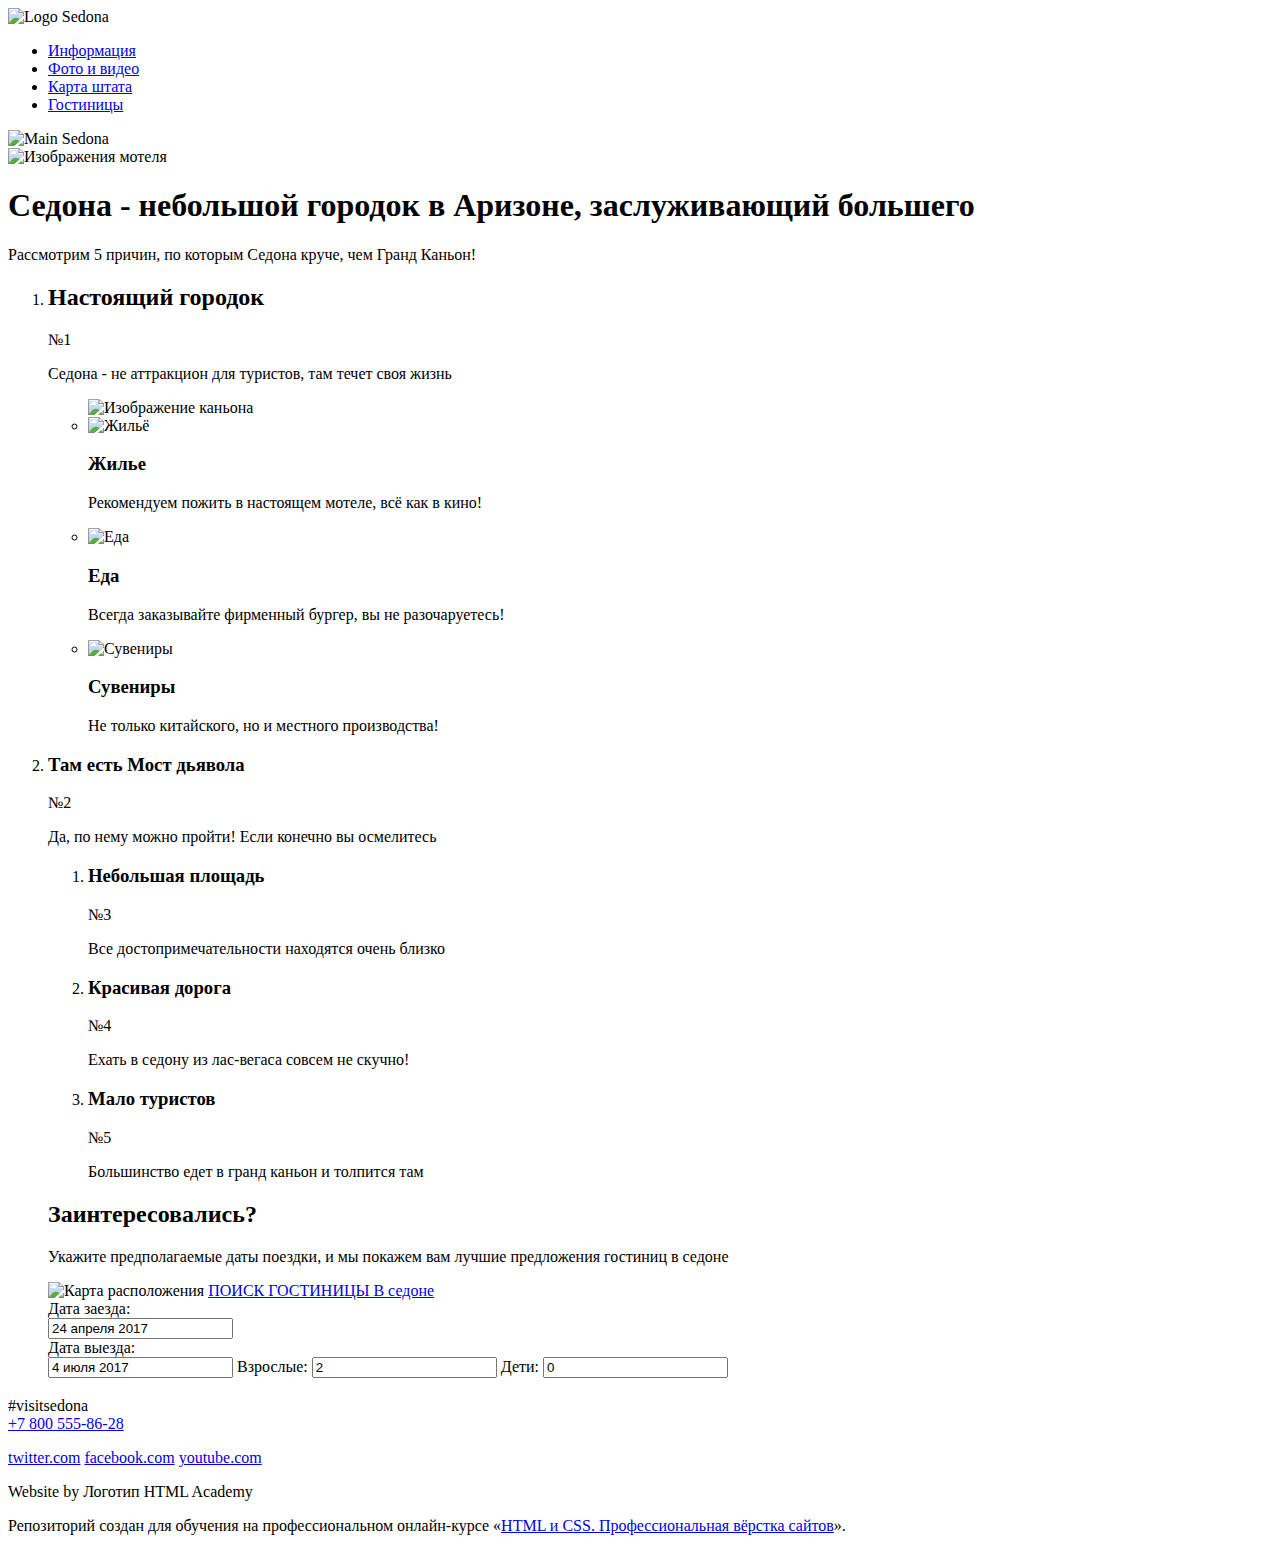
==== index.html @ 888db680 "Задание 3" ====
<!DOCTYPE html>
<html lang="ru">
  <head>
    <meta charset="utf-8">
    <title>HTML Academy: Седона</title>
    <link rel="icon" href="favicon.ico">
    </head>
  <body>
  <header>
    <nav>
      <a class="main-logo">
        <img src="img/index/logo.png" alt="Logo Sedona" width="138" height="70">
      </a>
      <ul>
        <li><a href=" ">Информация</a></li>
        <li><a href=" ">Фото и видео</a></li>
        <li><a href=" ">Карта штата</a></li>
        <li><a href=" ">Гостиницы</a></li>
      </ul>
    </nav>
    <div class="main-header-background">
      <img src="img/index/backgroundphoto.jpg" alt="Main Sedona" width="1200" height="509">
    </div>
  </header>
  <main>
    
    <img src="img/index/motel.jpg" width="800" height="256" alt="Изображения мотеля">
      <h1>Седона - небольшой городок в Аризоне, заслуживающий большего</h1>
       <p>Рассмотрим 5 причин, по которым Седона круче, чем Гранд Каньон!</p>
      <ol>
        <li>
          <h2>Настоящий городок</h2>
           <p>№1</p>
           <p>Седона - не аттракцион для туристов, там течет своя жизнь</p>
        </li>
      <ul>
      <img src="img/index/canyon.jpg" width="800" height="256" alt="Изображение каньона">
        <li>
          <img src="img/index/home.png" width="75" height="72" alt="Жильё">    
          <h3>Жилье</h3>
          <p>Рекомендуем пожить в настоящем мотеле, всё как в кино!</p>
        </li>
        <li>
          <img src="img/index/food.png" width="75" height="70" alt="Еда">
          <h3>Еда</h3>
          <p>Всегда заказывайте фирменный бургер, вы не разочаруетесь!</p>
        </li>
        <li>
          <img src="img/index/souvenirs.png" width="64" height="77" alt="Сувениры"> 
          <h3>Сувениры</h3>
          <p>Не только китайского, но и местного производства!</p>
        </li>
      </ul>
        <li>
          <h3>Там есть Мост дьявола</h3>
           <p>№2</p>
           <p>Да, по нему можно пройти! Если конечно вы осмелитесь</p>
        </li>
      </ul>
      <ol>
        <li>
          <h3>Небольшая площадь</h3>
          <p>№3</p>
          <p>Все достопримечательности находятся очень близко</p>
        </li>
        <li>
          <h3>Красивая дорога</h3>
          <p>№4</p>
          <p>Ехать в седону из лас-вегаса совсем не скучно!</p>
        </li>
        <li>
          <h3>Мало туристов</h3>
          <p>№5</p>
          <p>Большинство едет в гранд каньон и толпится там</p>
        </li>
      </ol>
    </section>
    <section>
      <h2>Заинтересовались?</h2>
      <p>Укажите предполагаемые даты поездки, и мы покажем вам лучшие предложения гостиниц в седоне</p>
      <img src="img/index/map.png" width="1199" height="593" alt="Карта расположения">
      <a href="#">ПОИСК ГОСТИНИЦЫ В седоне</a>
      <form action="#" method="post">
        <label>Дата заезда:<br>
        <input type="text" value="24 апреля 2017">
        </label><br>
        <label for="tour-param-1day">Дата выезда:</label><br>
        <input type="text" value="4 июля 2017" id="tour-param-1day">
        <label>Взрослые:
        <input type="number" value="2" 
        </label>
        <label>Дети:
        <input type="number" value="0"   
        </label> 
      </form>
    </section> 
    
  </main>
  <footer>
    <section>
      <h2> </h2>
      <p>
        #visitsedona<br>
        <a href=" ">+7 800 555-86-28</a><br>
      </p>
    </section>
    <section>
      <p>
        <a href=" ">twitter.com</a>
        <a href=" ">facebook.com</a>
        <a href=" ">youtube.com</a>
      </p>
    </section>
    <section>
      <p>
        Website by  <a href=" "></a>Логотип HTML Academy
      </p>
    </section>
  </footer>




  



    <p>Репозиторий создан для обучения на профессиональном онлайн‑курсе «<a href="https://htmlacademy.ru/intensive/htmlcss">HTML и CSS. Профессиональная вёрстка сайтов</a>».</p>

  </body>
</html>
<s></s>
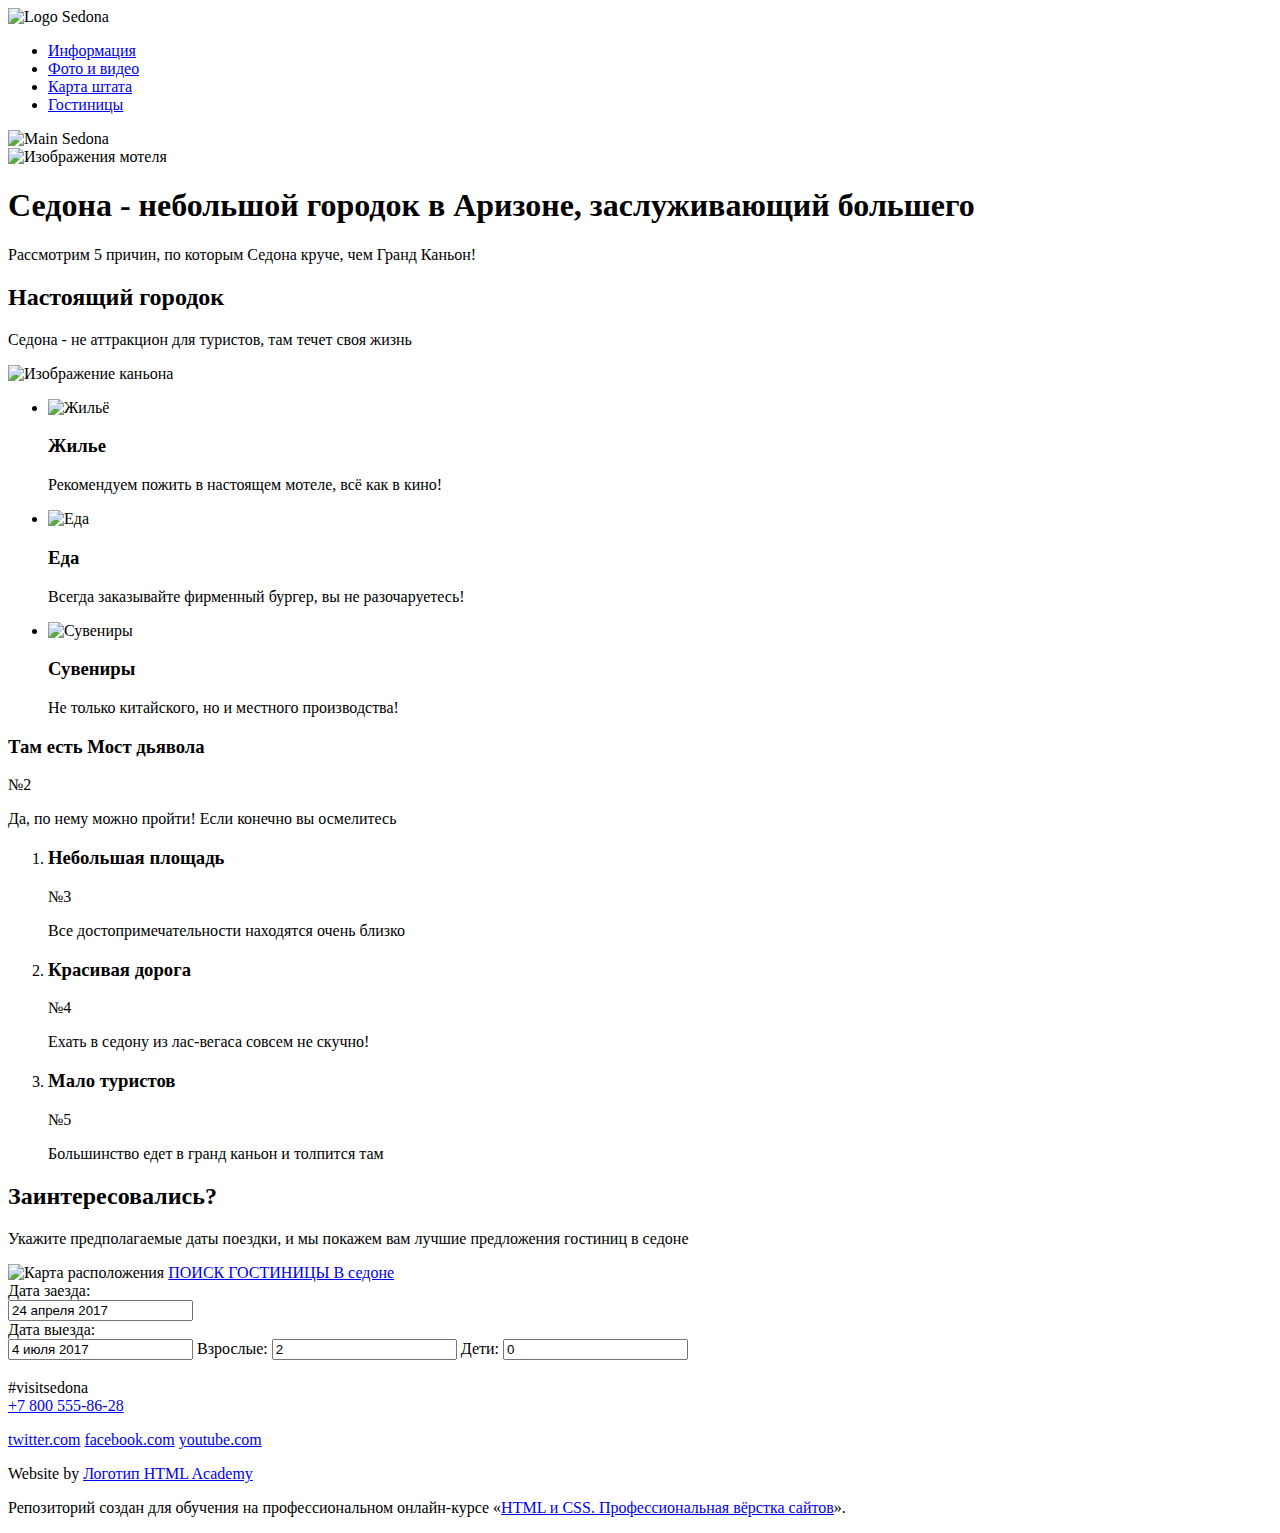
==== commit 5e690d63: "Задание 3 переделанное" ====
--- a/index.html
+++ b/index.html
@@ -1,17 +1,17 @@
 <!DOCTYPE html>
-<html lang="ru">
+<html class="page" lang="ru">
   <head>
     <meta charset="utf-8">
     <title>HTML Academy: Седона</title>
     <link rel="icon" href="favicon.ico">
     </head>
-  <body>
-  <header>
-    <nav>
-      <a class="main-logo">
-        <img src="img/index/logo.png" alt="Logo Sedona" width="138" height="70">
+  <body class="page-body">
+    <header class="main-header">
+      <nav class="main-navigation">
+      <a class="main-header-logo">
+        <img src="img/logo.png" alt="Logo Sedona" width="138" height="70">
       </a>
-      <ul>
+      <ul class="site-navigation">
         <li><a href=" ">Информация</a></li>
         <li><a href=" ">Фото и видео</a></li>
         <li><a href=" ">Карта штата</a></li>
@@ -19,34 +19,31 @@
       </ul>
     </nav>
     <div class="main-header-background">
-      <img src="img/index/backgroundphoto.jpg" alt="Main Sedona" width="1200" height="509">
+      <img src="img/backgroundphoto.jpg" alt="Main Sedona" width="1200" height="509">
     </div>
   </header>
-  <main>
+  <main class="container">
     
-    <img src="img/index/motel.jpg" width="800" height="256" alt="Изображения мотеля">
+    <img src="img/motel.jpg" width="800" height="256" alt="Изображения мотеля">
       <h1>Седона - небольшой городок в Аризоне, заслуживающий большего</h1>
-       <p>Рассмотрим 5 причин, по которым Седона круче, чем Гранд Каньон!</p>
-      <ol>
-        <li>
-          <h2>Настоящий городок</h2>
-           <p>№1</p>
-           <p>Седона - не аттракцион для туристов, там течет своя жизнь</p>
-        </li>
-      <ul>
-      <img src="img/index/canyon.jpg" width="800" height="256" alt="Изображение каньона">
-        <li>
-          <img src="img/index/home.png" width="75" height="72" alt="Жильё">    
+         <p>Рассмотрим 5 причин, по которым Седона круче, чем Гранд Каньон!</p>
+       <section class="features">
+       <h2>Настоящий городок</h2>
+         <p>Седона - не аттракцион для туристов, там течет своя жизнь</p>
+    <img src="img/canyon.jpg" width="800" height="256" alt="Изображение каньона">   
+         <ul class="features-list">
+        <li class="feature-item">
+    <img src="img/home.png" width="75" height="72" alt="Жильё">    
           <h3>Жилье</h3>
           <p>Рекомендуем пожить в настоящем мотеле, всё как в кино!</p>
         </li>
         <li>
-          <img src="img/index/food.png" width="75" height="70" alt="Еда">
+          <img src="img/food.png" width="75" height="70" alt="Еда">
           <h3>Еда</h3>
           <p>Всегда заказывайте фирменный бургер, вы не разочаруетесь!</p>
         </li>
         <li>
-          <img src="img/index/souvenirs.png" width="64" height="77" alt="Сувениры"> 
+          <img src="img/souvenirs.png" width="64" height="77" alt="Сувениры"> 
           <h3>Сувениры</h3>
           <p>Не только китайского, но и местного производства!</p>
         </li>
@@ -75,11 +72,11 @@
         </li>
       </ol>
     </section>
-    <section>
+    <section class="interested">
       <h2>Заинтересовались?</h2>
       <p>Укажите предполагаемые даты поездки, и мы покажем вам лучшие предложения гостиниц в седоне</p>
-      <img src="img/index/map.png" width="1199" height="593" alt="Карта расположения">
-      <a href="#">ПОИСК ГОСТИНИЦЫ В седоне</a>
+      <img src="img/map.png" width="1199" height="593" alt="Карта расположения">
+      <a class="button" href="blank.html">ПОИСК ГОСТИНИЦЫ В седоне</a>
       <form action="#" method="post">
         <label>Дата заезда:<br>
         <input type="text" value="24 апреля 2017">
@@ -96,24 +93,24 @@
     </section> 
     
   </main>
-  <footer>
-    <section>
+  <footer class="main-footer">
+    <section class="footer-contacts">
       <h2> </h2>
       <p>
         #visitsedona<br>
-        <a href=" ">+7 800 555-86-28</a><br>
+        <a class="footer-phone" href="tel:+78005558628">+7 800 555-86-28</a><br>
+      </p>
+    </section>
+    <section class="footer-social">
+      <p>
+        <a class="social-button" href="#">twitter.com</a>
+        <a class="social-button" href="#">facebook.com</a>
+        <a class="social-button" href="#">youtube.com</a>
       </p>
     </section>
     <section>
       <p>
-        <a href=" ">twitter.com</a>
-        <a href=" ">facebook.com</a>
-        <a href=" ">youtube.com</a>
-      </p>
-    </section>
-    <section>
-      <p>
-        Website by  <a href=" "></a>Логотип HTML Academy
+        Website by  <a href="https://htmlacademy.ru">Логотип HTML Academy</a>
       </p>
     </section>
   </footer>
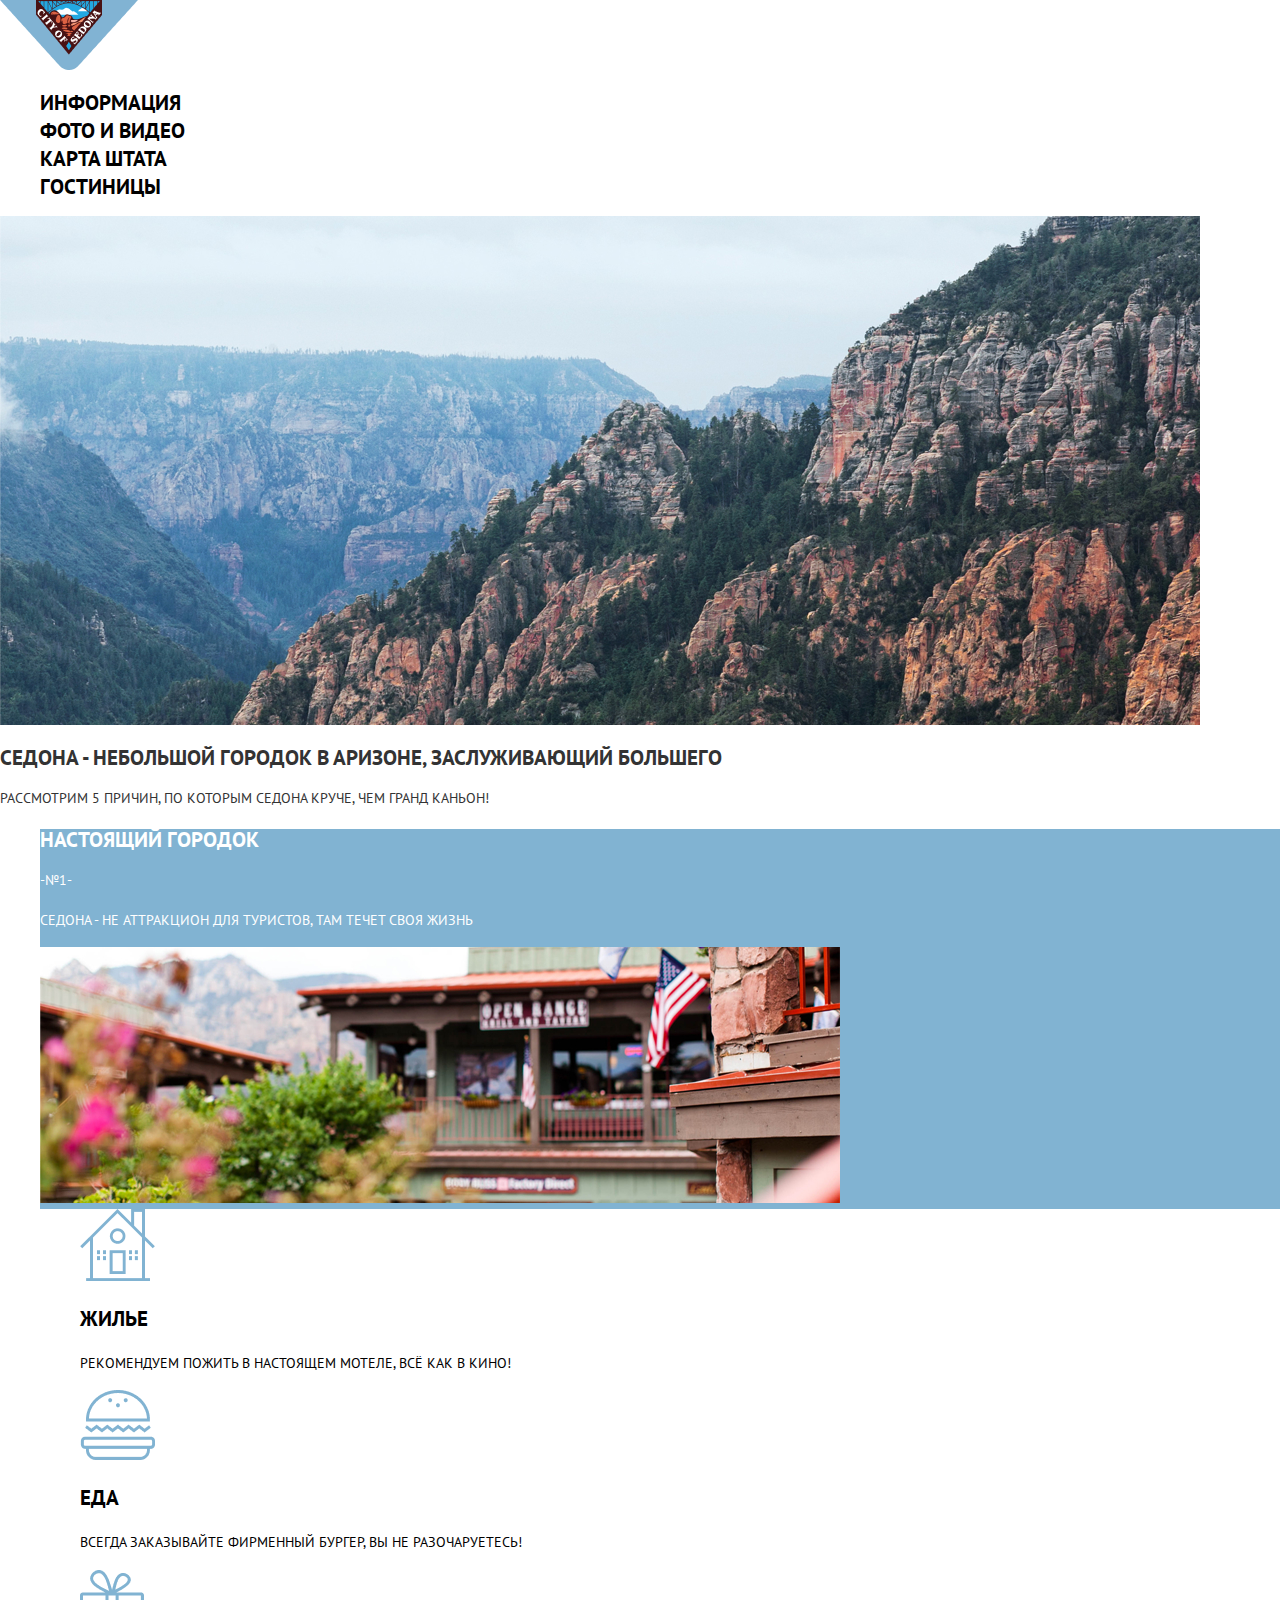
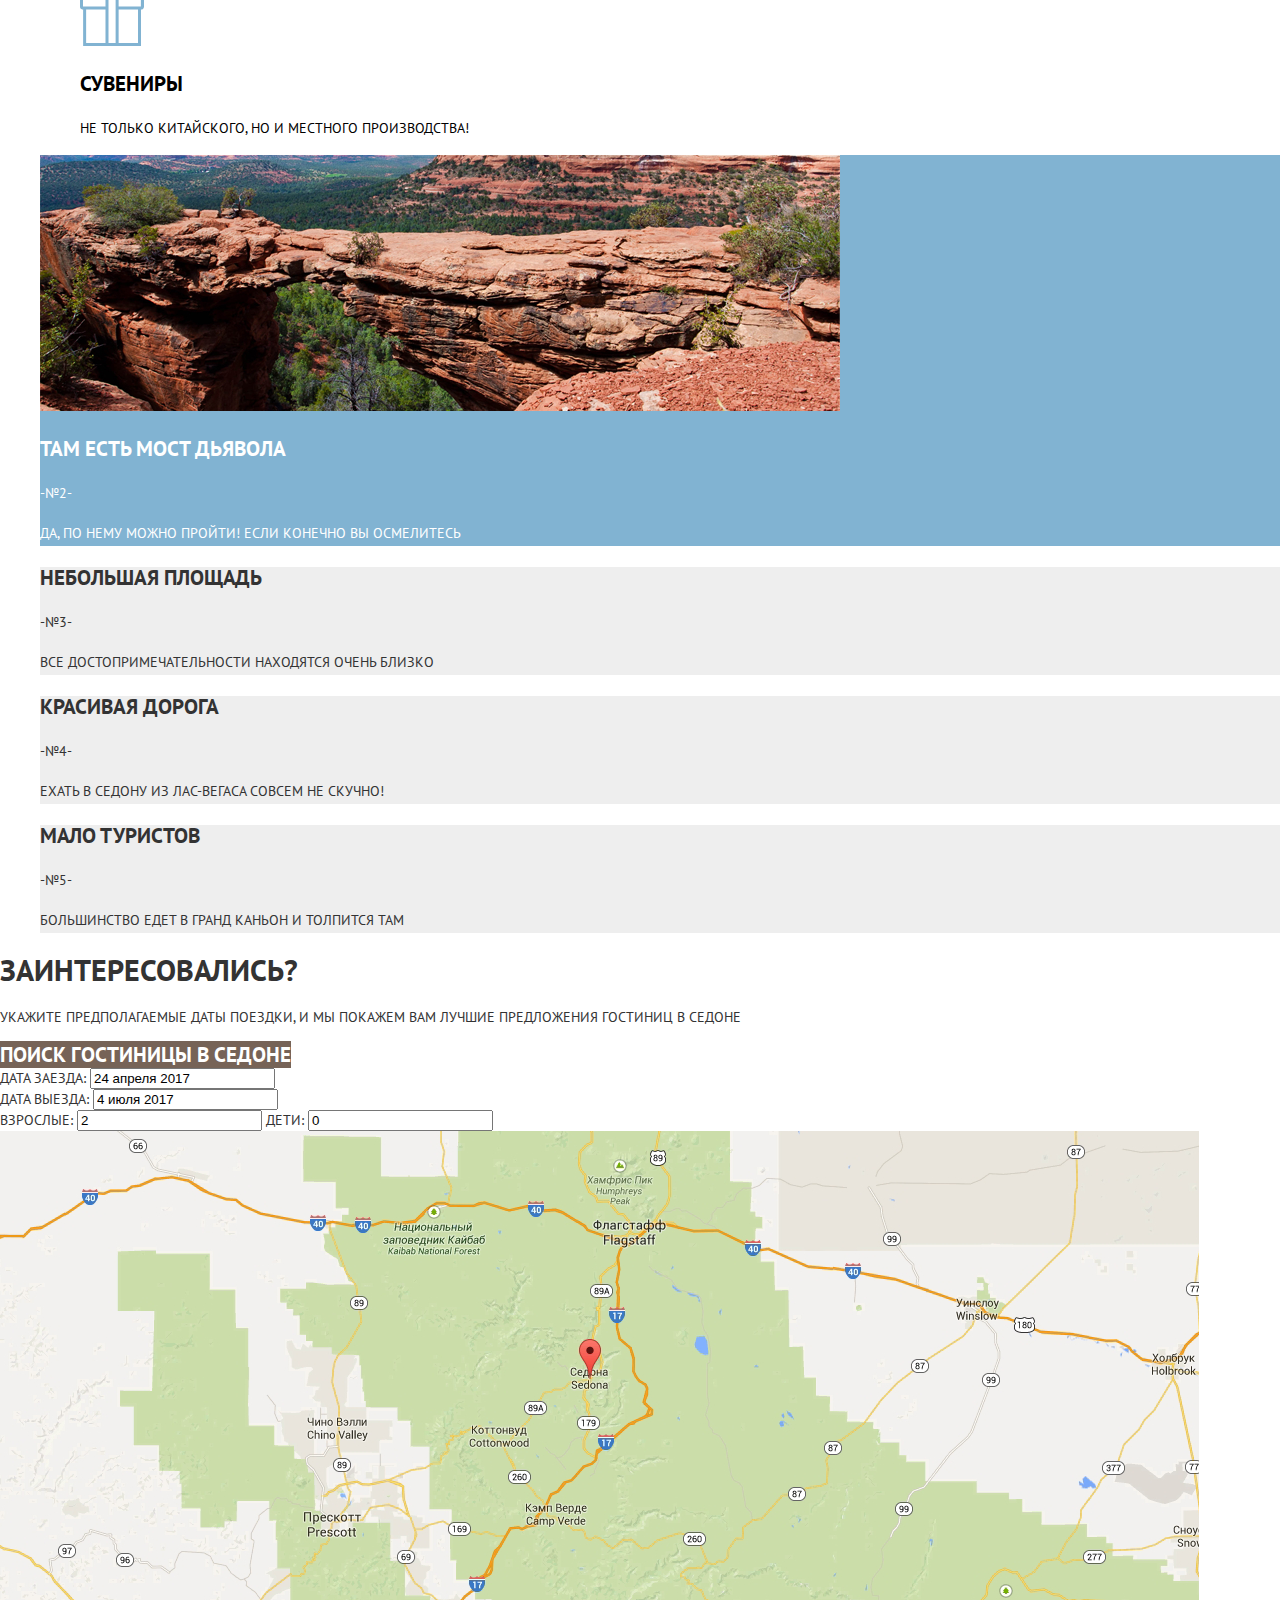
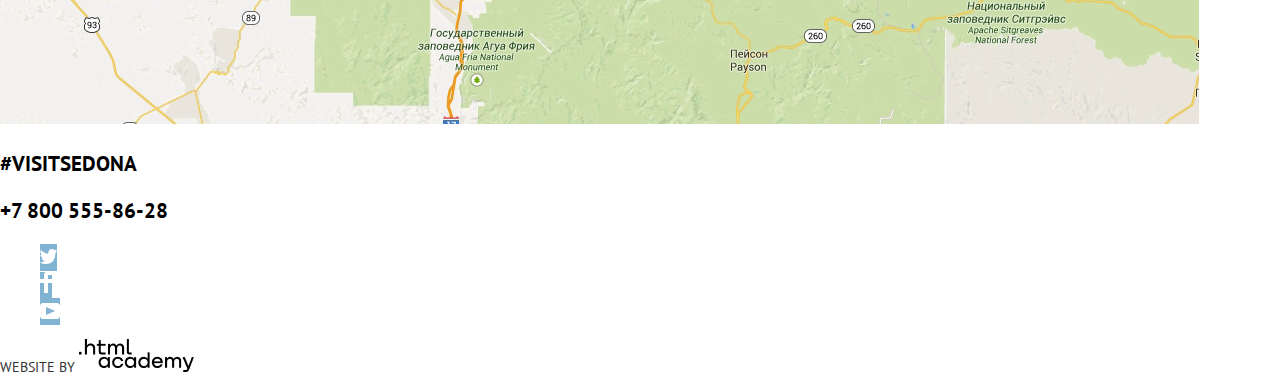
==== commit e0a34c01: "Еще раз переделанное 3 задание" ====
--- a/index.html
+++ b/index.html
@@ -4,7 +4,10 @@
     <meta charset="utf-8">
     <title>HTML Academy: Седона</title>
     <link rel="icon" href="favicon.ico">
-    </head>
+    <link rel="preconnect" href="https://fonts.gstatic.com">
+    <link href="https://fonts.googleapis.com/css2?family=PT+Sans:wght@400;700&display=swap" rel="stylesheet">
+    <link href="css/style.css" rel="stylesheet">
+  </head>
   <body class="page-body">
     <header class="main-header">
       <nav class="main-navigation">
@@ -18,22 +21,21 @@
         <li><a href=" ">Гостиницы</a></li>
       </ul>
     </nav>
-    <div class="main-header-background">
-      <img src="img/backgroundphoto.jpg" alt="Main Sedona" width="1200" height="509">
-    </div>
+    <img src="img/backgroundphoto.jpg" alt="Main Sedona" width="1200" height="509">
   </header>
   <main class="container">
+    <section  class="features">
     
-    <img src="img/motel.jpg" width="800" height="256" alt="Изображения мотеля">
       <h1>Седона - небольшой городок в Аризоне, заслуживающий большего</h1>
          <p>Рассмотрим 5 причин, по которым Седона круче, чем Гранд Каньон!</p>
-       <section class="features">
-       <h2>Настоящий городок</h2>
+      <ol class="features-list">
+        <li  class="feature-item blue"><h2>Настоящий городок</h2>
+         <p>-№1-</p>
          <p>Седона - не аттракцион для туристов, там течет своя жизнь</p>
-    <img src="img/canyon.jpg" width="800" height="256" alt="Изображение каньона">   
-         <ul class="features-list">
-        <li class="feature-item">
-    <img src="img/home.png" width="75" height="72" alt="Жильё">    
+         <img src="img/motel.jpg" width="800" height="256" alt="Изображения мотеля">
+       <ul class="feature-plus">
+        <li>
+          <img src="img/home.png" width="75" height="72" alt="Жильё">    
           <h3>Жилье</h3>
           <p>Рекомендуем пожить в настоящем мотеле, всё как в кино!</p>
         </li>
@@ -47,27 +49,28 @@
           <h3>Сувениры</h3>
           <p>Не только китайского, но и местного производства!</p>
         </li>
+        </ul>
       </ul>
-        <li>
+        <li class="feature-item blue">
+          <img src="img/canyon.jpg" width="800" height="256" alt="Изображение каньона">
           <h3>Там есть Мост дьявола</h3>
-           <p>№2</p>
+           <p>-№2-</p>
            <p>Да, по нему можно пройти! Если конечно вы осмелитесь</p>
         </li>
       </ul>
-      <ol>
-        <li>
+        <li class="feature-item grey">
           <h3>Небольшая площадь</h3>
-          <p>№3</p>
+          <p>-№3-</p>
           <p>Все достопримечательности находятся очень близко</p>
         </li>
-        <li>
+        <li class="feature-item grey">
           <h3>Красивая дорога</h3>
-          <p>№4</p>
+          <p>-№4-</p>
           <p>Ехать в седону из лас-вегаса совсем не скучно!</p>
         </li>
-        <li>
+        <li class="feature-item grey">
           <h3>Мало туристов</h3>
-          <p>№5</p>
+          <p>-№5-</p>
           <p>Большинство едет в гранд каньон и толпится там</p>
         </li>
       </ol>
@@ -75,42 +78,49 @@
     <section class="interested">
       <h2>Заинтересовались?</h2>
       <p>Укажите предполагаемые даты поездки, и мы покажем вам лучшие предложения гостиниц в седоне</p>
-      <img src="img/map.png" width="1199" height="593" alt="Карта расположения">
       <a class="button" href="blank.html">ПОИСК ГОСТИНИЦЫ В седоне</a>
-      <form action="#" method="post">
-        <label>Дата заезда:<br>
-        <input type="text" value="24 апреля 2017">
-        </label><br>
-        <label for="tour-param-1day">Дата выезда:</label><br>
-        <input type="text" value="4 июля 2017" id="tour-param-1day">
-        <label>Взрослые:
-        <input type="number" value="2" 
-        </label>
-        <label>Дети:
-        <input type="number" value="0"   
-        </label> 
-      </form>
     </section> 
+    <form action="#" method="post">
+      <label>Дата заезда:</label>
+      <input type="text" value="24 апреля 2017">
+      <br>
+     <label for="tour-param-1day">Дата выезда:</label>
+      <input type="text" value="4 июля 2017" id="tour-param-1day">
+      <br>
+      <label>Взрослые:</label>
+      <input type="number" value="2">
+      <label>Дети:</label> 
+      <input type="number" value="0">   
+    </form>
+     
+      
+    
     
   </main>
   <footer class="main-footer">
+    <img src="img/map.png" width="1199" height="594" alt="Карта расположения">
     <section class="footer-contacts">
-      <h2> </h2>
-      <p>
-        #visitsedona<br>
-        <a class="footer-phone" href="tel:+78005558628">+7 800 555-86-28</a><br>
-      </p>
+      
+        <p>#visitsedona</p>
+        <p><a class="footer-phone" href="tel:+78005558628">+7 800 555-86-28</a></p>
+      
     </section>
     <section class="footer-social">
+      <ul>
+        <li>
+          <a class="social-button" href="#"><img src="img/twitter.png" width="17" height="15" alt="Твиттер"></a>
+        </li>
+        <li>
+          <a class="social-button" href="#"><img src="img/fb-icon.png" width="12" height="22" alt="Фэйсбук"></a>
+        </li>
+        <li>
+          <a class="social-button" href="#"><img src="img/youtube.png" width="20" height="16" alt="Ютуб"></a>
+        </li>
+      </ul>
+    </section>
+    <section class="the-end">
       <p>
-        <a class="social-button" href="#">twitter.com</a>
-        <a class="social-button" href="#">facebook.com</a>
-        <a class="social-button" href="#">youtube.com</a>
-      </p>
-    </section>
-    <section>
-      <p>
-        Website by  <a href="https://htmlacademy.ru">Логотип HTML Academy</a>
+        Website by <a href="#"><img src="img/logo_htmlacademy.png" width="115" height="33" alt="Логотип HTML Academy"></a>
       </p>
     </section>
   </footer>
@@ -122,8 +132,7 @@
 
 
 
-    <p>Репозиторий создан для обучения на профессиональном онлайн‑курсе «<a href="https://htmlacademy.ru/intensive/htmlcss">HTML и CSS. Профессиональная вёрстка сайтов</a>».</p>
-
+    
   </body>
 </html>
 <s></s>--- a/css/style.css
+++ b/css/style.css
@@ -0,0 +1,146 @@
+
+
+:root{
+    --basic-black: #000000;
+    --basic-grey: #a9a9a9;
+    --basic-dark: #333333;
+    --basic-neutral: #f2f2f2;
+    --basic-blue: #81b3d2;
+    --basic-white: #ffffff;
+    --basic-brown: #766357;
+    --basic-light: #eeeeee;
+}
+
+body {
+    min-width: 1200px;
+    margin: 0;
+    padding: 0;
+    font-family: "PT Sans", sans-serif;
+    font-size: 14px;    
+    line-height: 21px;
+    font-weight: 400;
+    color: var(--basic-dark);
+    text-transform: uppercase;
+    background-color: var(--basic-white);
+}
+ 
+a {
+    text-decoration: none;
+}
+  
+li {
+    list-style-type: none;
+}
+  
+img {
+    max-width: 100%;
+    height: auto;
+}
+
+.site-navigation {
+    font-size: 14px;    
+    line-height: 26px;
+    font-weight: 700; 
+}
+
+.features h1 {
+  font-size: 21px;    
+  line-height: 26px;
+  font-weight: bold; 
+}
+
+.features p {
+  font-size: 14px;    
+  line-height: 26px;
+  font-weight: 400; 
+}
+
+.features-list h2,h3  {
+  font-size: 21px;    
+  line-height: 21px;
+  font-weight: bold;
+}
+
+.blue {
+  color: #ffffff;
+  background-color: #81b3d2;
+}
+
+.feature-plus {
+  color: black;
+  background-color: #ffffff;
+}
+
+.grey {
+  background-color: #eeeeee; 
+}
+
+.main-footer {
+  width: 1200px;
+  height: 120px;
+  background-color: rgba(255, 255, 255, 0,9);
+}
+
+.footer-contacts p,a {
+  font-size: 21px;    
+  line-height: 26px;
+  font-weight: bold; 
+  color: #000000;
+}
+
+.social-button {
+  width: 46px;
+  height: 48px;
+  background-color: #81b3d2;
+}
+
+.the-end {
+  font-size: 14px;    
+  line-height: 26px;
+  font-weight: 400; 
+}
+
+.button {
+  background-color: #766357;
+  color: #ffffff;
+  font-size: 21px;    
+  line-height: 26px;
+  font-weight: 700;
+  font-style: normal;
+}
+
+.interested h2 {
+  font-size: 30px;    
+  line-height: 24px;
+  font-weight: 700;
+}
+
+.catalog-item {
+  border: solid #e5e5e5;
+  width: 1200px;
+  height: 540px;
+}
+
+.catalog-item h3{
+  font-size: 21px;    
+  line-height: 26px;
+  font-weight: 700;
+}
+
+.order {
+  font-size: 14px;    
+  line-height: 21px;
+  font-weight: 700;
+  background-color: #766357;
+  color: #ffffff;
+  text-transform: uppercase;
+}
+
+.more {
+  font-size: 14px;    
+  line-height: 21px;
+  font-weight: 700;
+  background-color: #81b3d2;
+  color: #ffffff;
+  text-transform: uppercase;
+}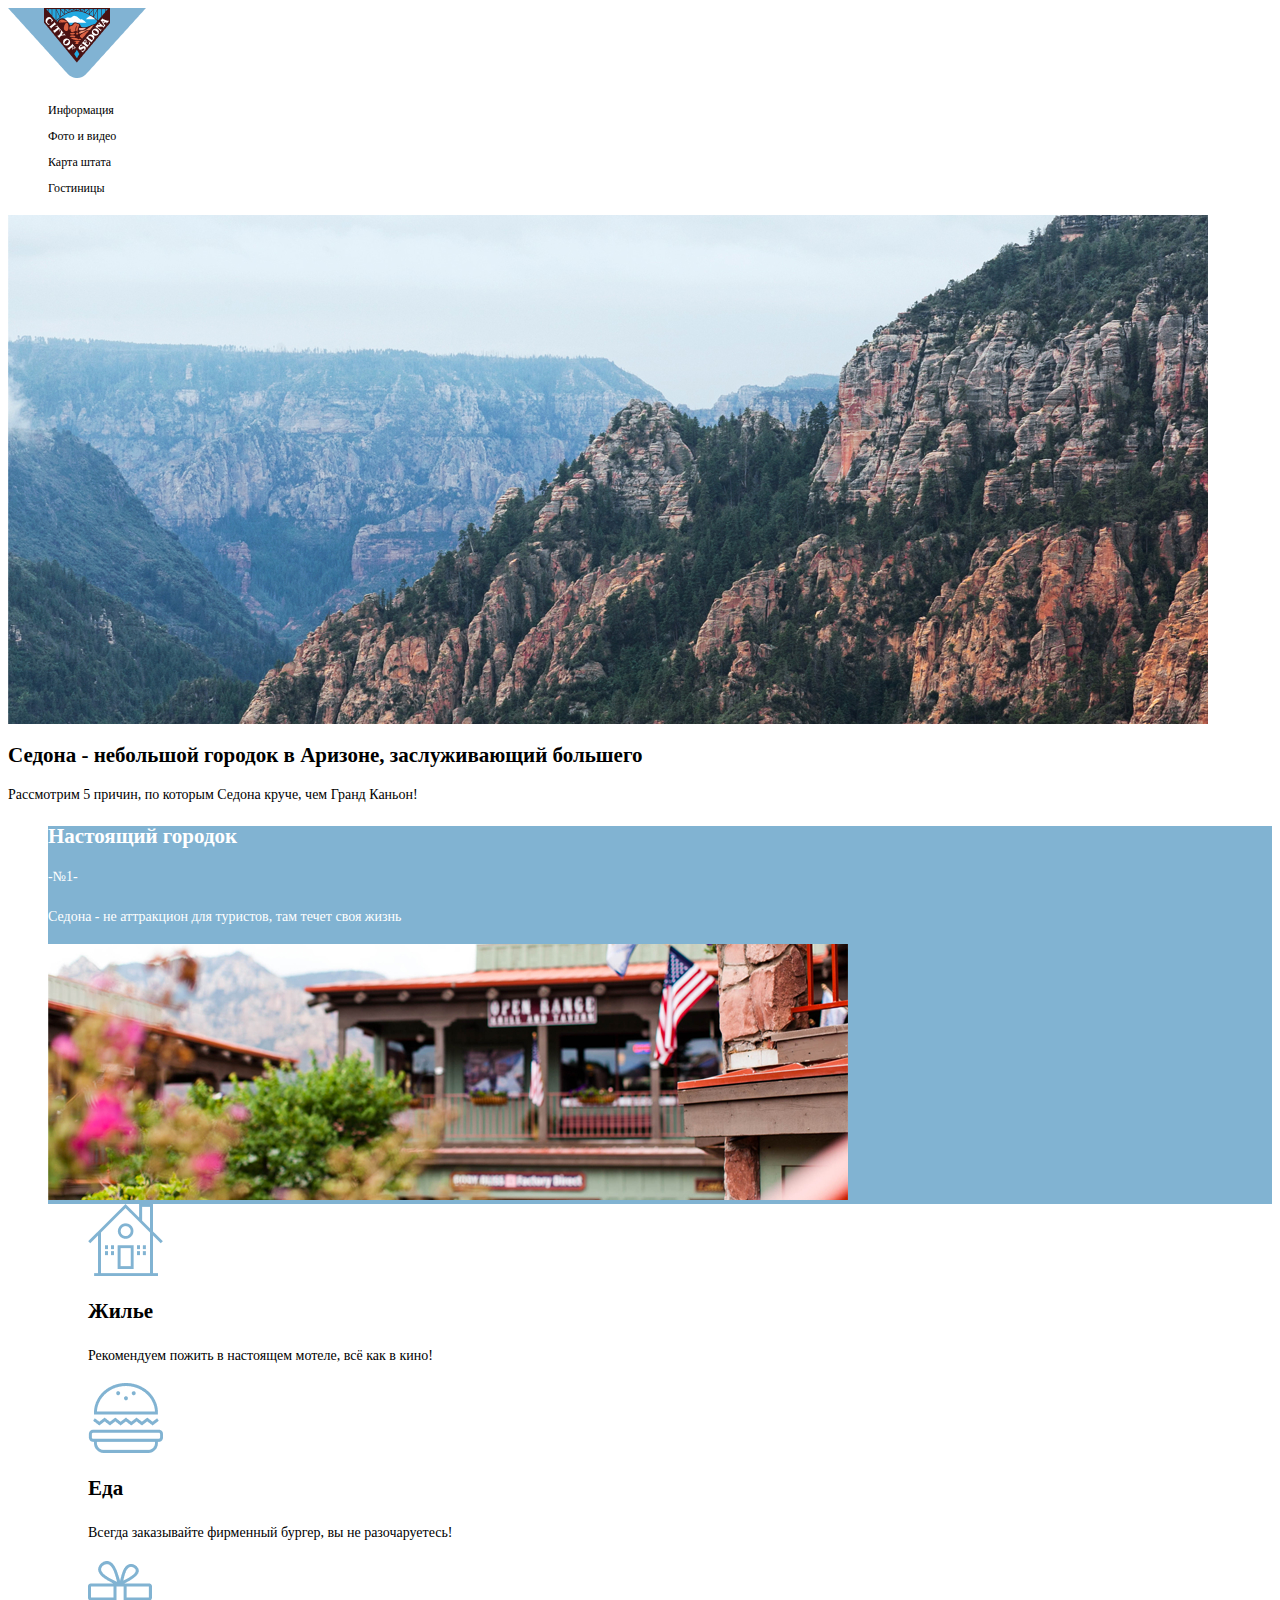
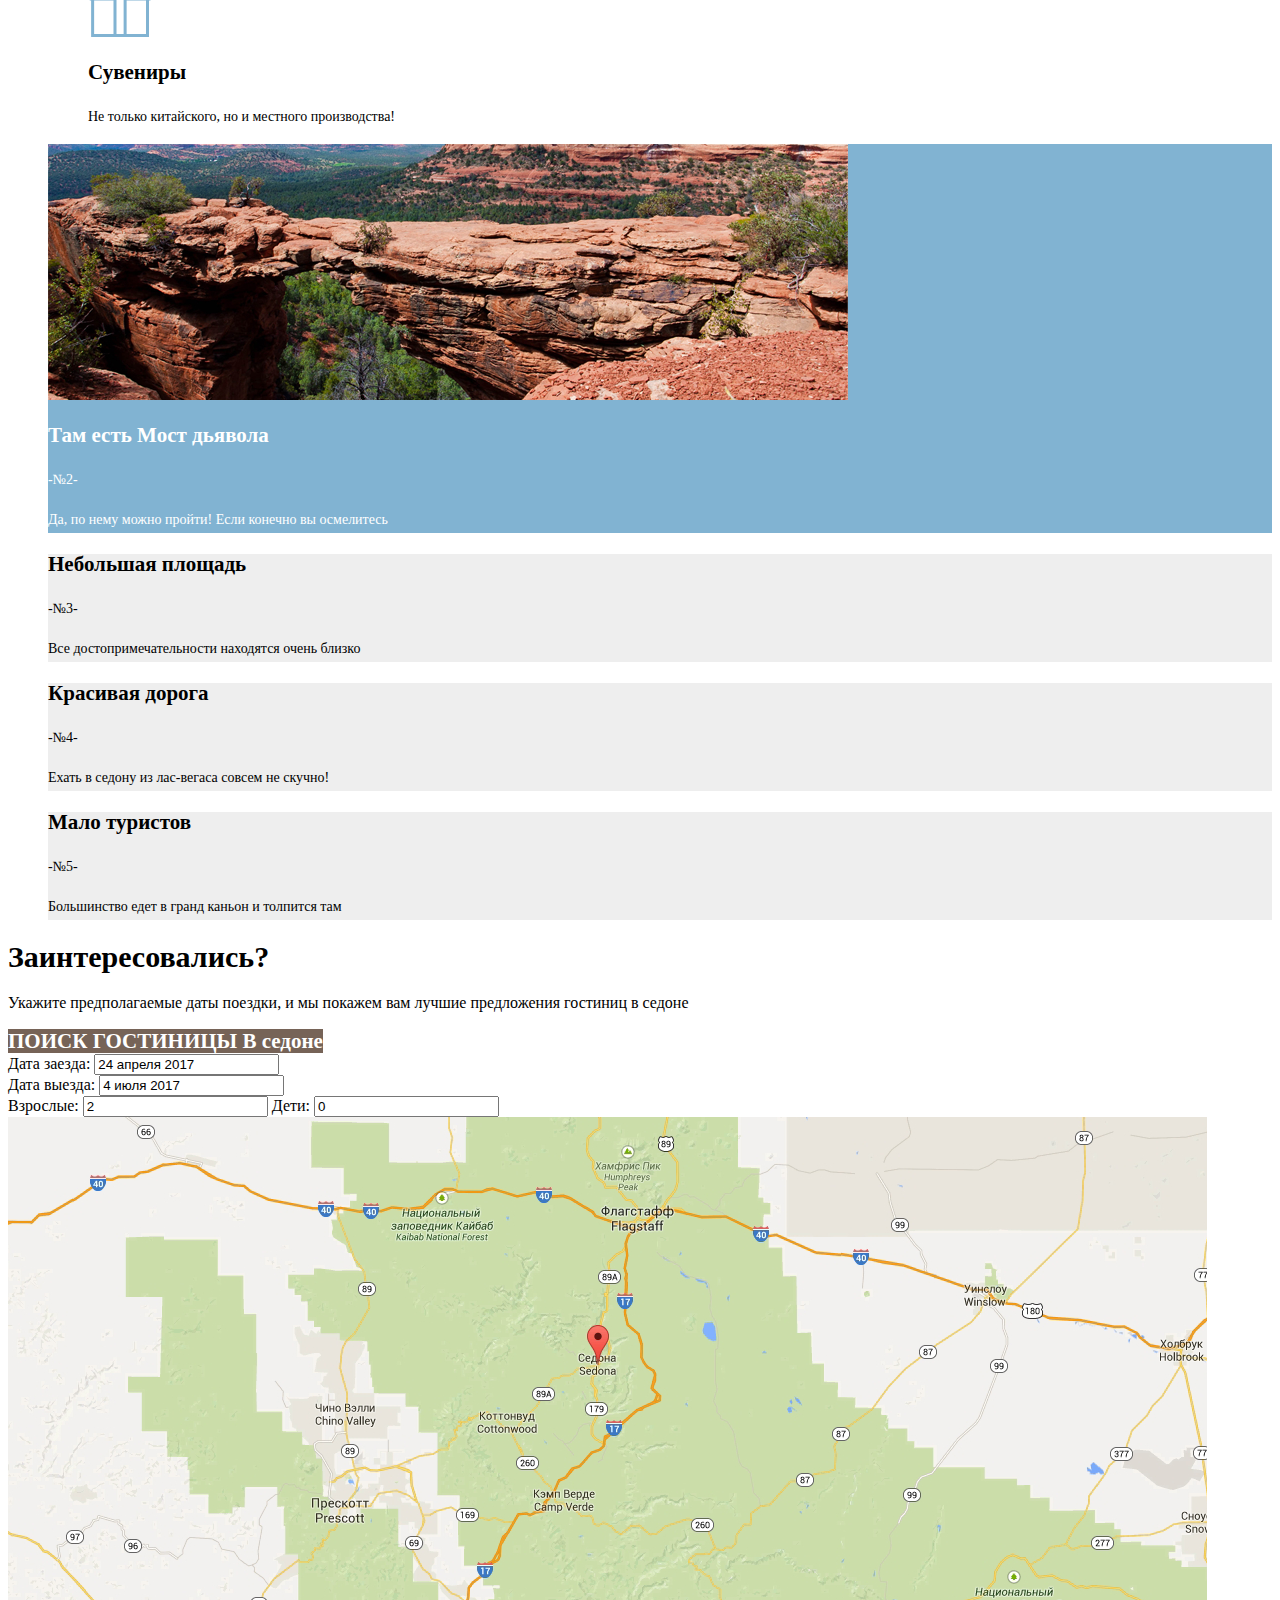
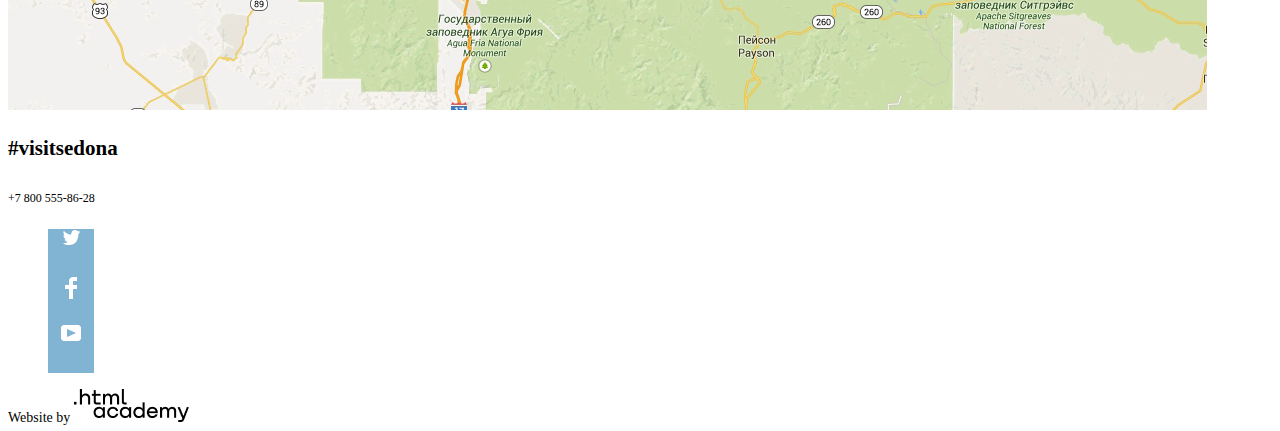
==== commit aab5b241: "Задание 4" ====
--- a/index.html
+++ b/index.html
@@ -4,7 +4,7 @@
     <meta charset="utf-8">
     <title>HTML Academy: Седона</title>
     <link rel="icon" href="favicon.ico">
-    <link rel="preconnect" href="https://fonts.gstatic.com">
+    
     <link href="https://fonts.googleapis.com/css2?family=PT+Sans:wght@400;700&display=swap" rel="stylesheet">
     <link href="css/style.css" rel="stylesheet">
   </head>
@@ -107,13 +107,13 @@
     </section>
     <section class="footer-social">
       <ul>
-        <li>
+        <li class="icon">
           <a class="social-button" href="#"><img src="img/twitter.png" width="17" height="15" alt="Твиттер"></a>
         </li>
-        <li>
+        <li class="icon">
           <a class="social-button" href="#"><img src="img/fb-icon.png" width="12" height="22" alt="Фэйсбук"></a>
         </li>
-        <li>
+        <li class="icon">
           <a class="social-button" href="#"><img src="img/youtube.png" width="20" height="16" alt="Ютуб"></a>
         </li>
       </ul>
--- a/css/style.css
+++ b/css/style.css
@@ -11,7 +11,7 @@
     --basic-light: #eeeeee;
 }
 
-body {
+.body {
     min-width: 1200px;
     margin: 0;
     padding: 0;
@@ -88,10 +88,13 @@
   color: #000000;
 }
 
-.social-button {
+
+
+.icon {
   width: 46px;
   height: 48px;
   background-color: #81b3d2;
+  text-align: center;
 }
 
 .the-end {
@@ -115,32 +118,150 @@
   font-weight: 700;
 }
 
+.sorting li,a {
+  font-size: 12px;    
+  line-height: 18px;
+  font-weight: 400;
+  color: #000000;
+}
+
+.sorting-1,a {
+  font-size: 12px;    
+  line-height: 18px;
+  font-weight: 400;
+  color: #81B3D2;
+}
+
+.sorting-2,a {
+  font-size: 12px;    
+  line-height: 18px;
+  font-weight: 400;
+  color: #000000;
+}
+
+.arrow-button {
+  border: none;
+  width: 50px;
+  padding-top: 2px;
+  background-color: #ffffff;
+}
+
 .catalog-item {
+  display: inline-block;
+  font-family: "PT Sans", sans-serif;
+  font-size: 14px;    
+  line-height: 21px;
+  text-transform: uppercase;
   border: solid #e5e5e5;
   width: 1200px;
   height: 540px;
 }
 
-.catalog-item h3{
-  font-size: 21px;    
-  line-height: 26px;
-  font-weight: 700;
-}
+.hotel {
+  font-size: 21px;    
+  line-height: 26px;
+  font-weight: 700;
+}
+
+.catalog-item img {
+  width: 135px;
+  height: 90px;
+}
+
+.hotel:focus {
+  color: #000000;
+}
+
+.hotel:hover {
+  color: #81B3D2;
+}
+
+.hotel:active {
+  color: #000000;
+  opacity: 30%;
+}
+
+
 
 .order {
-  font-size: 14px;    
-  line-height: 21px;
+  font-family: "PT Sans", sans-serif;
+  display: inline-block;
+  font-size: 14px;
+  line-height: 21px;
+  width: 142px;
+  height: 27px;
   font-weight: 700;
   background-color: #766357;
   color: #ffffff;
   text-transform: uppercase;
+  text-align: center;
+}
+
+.order:focus {
+  
+  background-color: #766357;
+}
+
+.order:hover {
+  
+  background-color: #604e43;
+}
+
+.order:active {
+  opacity: 30%;
+  background-color: #503e33;
 }
 
 .more {
+  font-family: "PT Sans", sans-serif;
+  display: inline-block;
+  width: 110px;
+  height: 27px;
   font-size: 14px;    
   line-height: 21px;
   font-weight: 700;
   background-color: #81b3d2;
   color: #ffffff;
   text-transform: uppercase;
-}+  text-align: center;
+}
+
+.more:focus {
+  
+  background-color: #81b3d2;
+}
+
+.more:hover {
+  
+  background-color: #669ec0;
+}
+
+.more:active {
+  opacity: 30%;
+  background-color: #5496BD;
+}
+
+.rating {
+  width: 110px;
+  height: 27px;
+  color: #666666;
+  background-color: #f2f2f2;
+  text-align: center;
+}
+
+.star img {
+  width: 18px;
+  height: 17px;
+}
+
+.logo-academy img:focus {
+  color: #000000;
+}
+
+.logo-academy img:hover {
+  color: #81b3d2;
+}
+
+.logo-academy img:active {
+  color: #bdbbbc;
+}
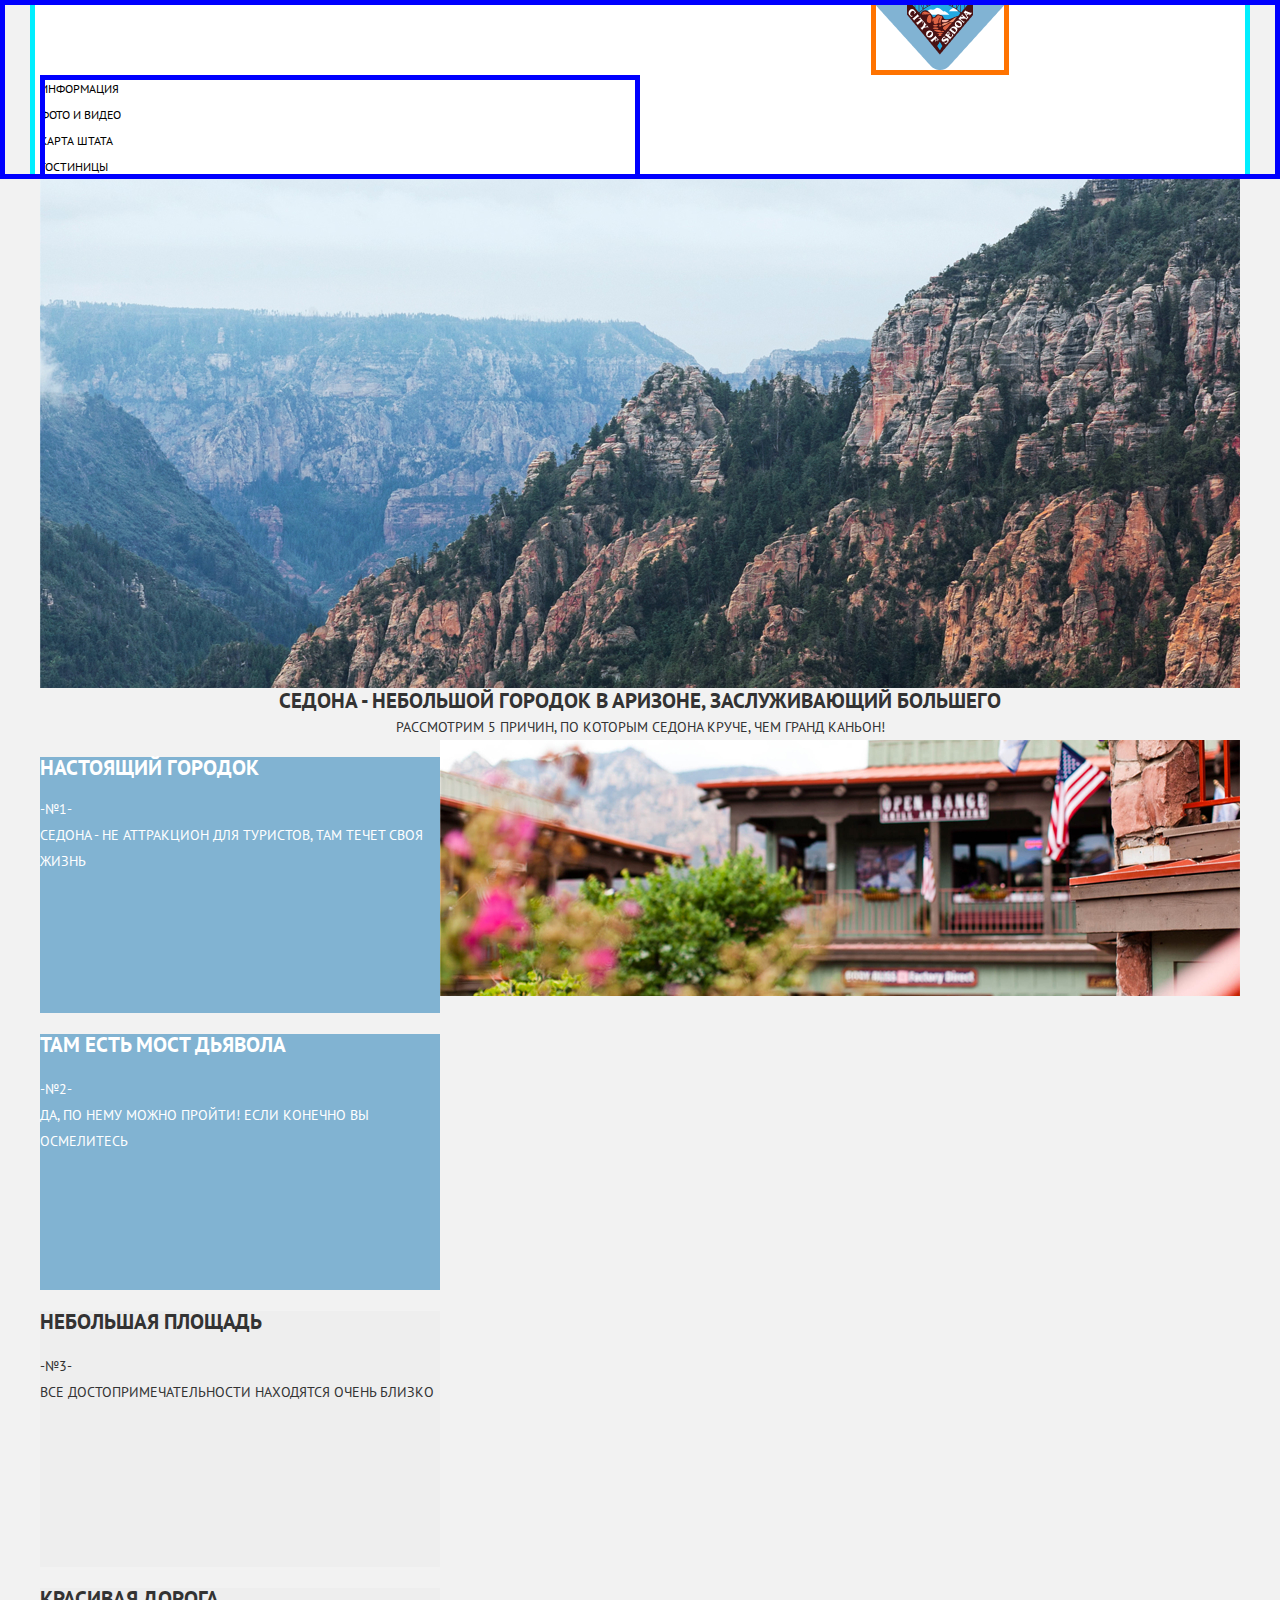
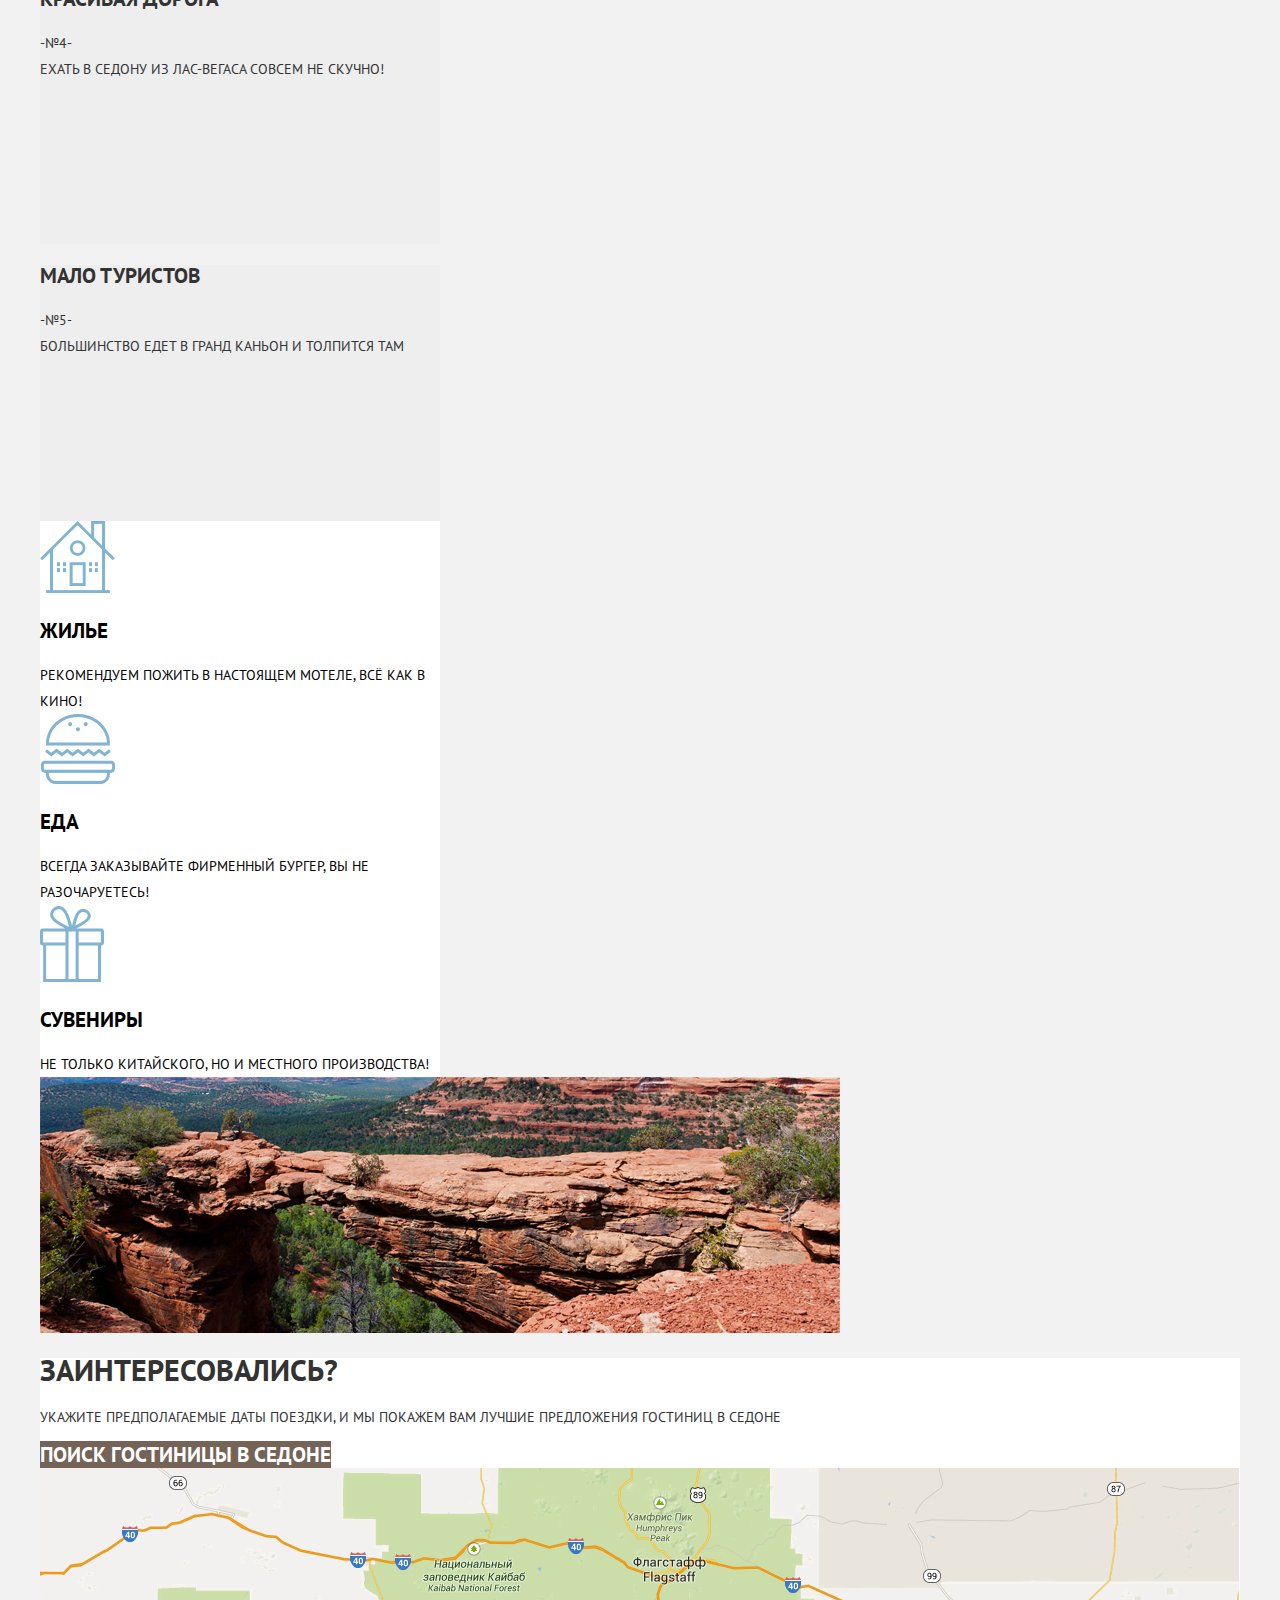
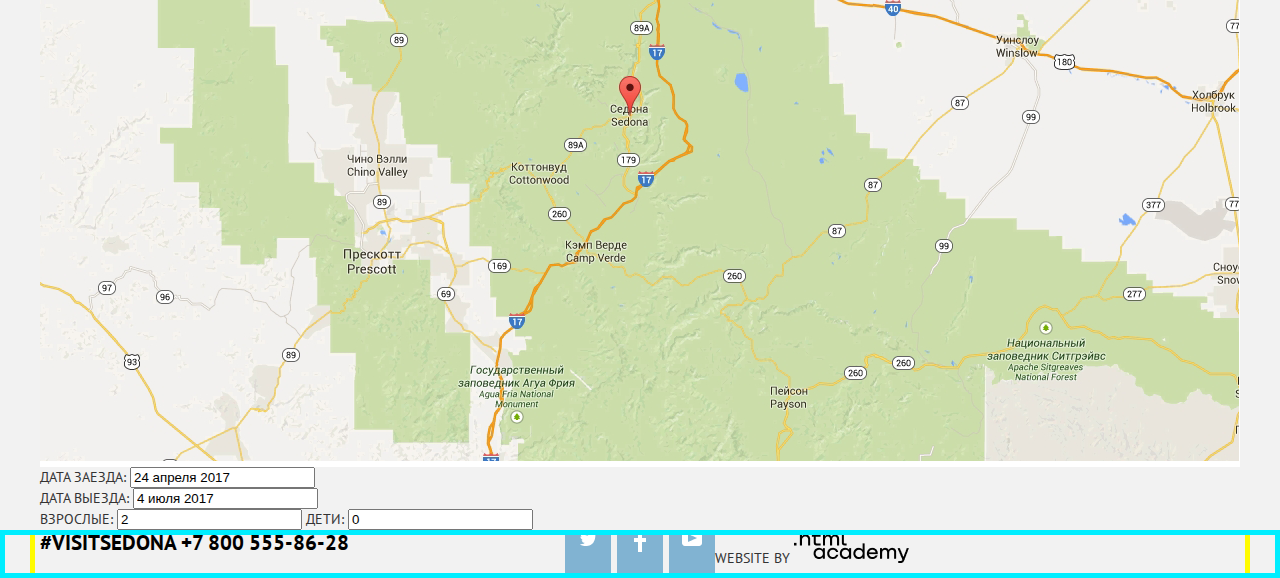
==== commit 5f851aea: "Задание 5" ====
--- a/index.html
+++ b/index.html
@@ -7,12 +7,14 @@
     
     <link href="https://fonts.googleapis.com/css2?family=PT+Sans:wght@400;700&display=swap" rel="stylesheet">
     <link href="css/style.css" rel="stylesheet">
+    <link href="css/normalize.css" rel="stylesheet">
   </head>
   <body class="page-body">
     <header class="main-header">
-      <nav class="main-navigation">
+     <div class="main-navigation-bar">
+     <nav class="main-navigation center-wrapper">
       <a class="main-header-logo">
-        <img src="img/logo.png" alt="Logo Sedona" width="138" height="70">
+      <img src="img/logo.png" alt="Logo Sedona" width="138" height="70">
       </a>
       <ul class="site-navigation">
         <li><a href=" ">Информация</a></li>
@@ -20,20 +22,45 @@
         <li><a href=" ">Карта штата</a></li>
         <li><a href=" ">Гостиницы</a></li>
       </ul>
-    </nav>
-    <img src="img/backgroundphoto.jpg" alt="Main Sedona" width="1200" height="509">
-  </header>
-  <main class="container">
+     </nav>
+     </div> 
+    </header>
+  
+  <main class="container center-wrapper">
     <section  class="features">
-    
+    <div class="features-navigation">
+      <img class="main-sedona" src="img/backgroundphoto.jpg" alt="Main Sedona" width="1200" height="509">
       <h1>Седона - небольшой городок в Аризоне, заслуживающий большего</h1>
-         <p>Рассмотрим 5 причин, по которым Седона круче, чем Гранд Каньон!</p>
-      <ol class="features-list">
-        <li  class="feature-item blue"><h2>Настоящий городок</h2>
+      <p class="reasons">Рассмотрим 5 причин, по которым Седона круче, чем Гранд Каньон!</p>
+      <img class="canyon" src="img/canyon.jpg" width="800" height="256" alt="Изображение каньона">
+      <img class="motel" src="img/motel.jpg" width="800" height="256" alt="Изображения мотеля">
+       <ol class="features-list">
+        <li class="feature-item blue"><h2>Настоящий городок</h2>
          <p>-№1-</p>
          <p>Седона - не аттракцион для туристов, там течет своя жизнь</p>
-         <img src="img/motel.jpg" width="800" height="256" alt="Изображения мотеля">
-       <ul class="feature-plus">
+        </li>
+        <li class="feature-item blue">
+         <h3>Там есть Мост дьявола</h3>
+         <p>-№2-</p>
+         <p>Да, по нему можно пройти! Если конечно вы осмелитесь</p>
+        </li>
+        <li class="feature-item grey">
+         <h3>Небольшая площадь</h3>
+         <p>-№3-</p>
+         <p>Все достопримечательности находятся очень близко</p>
+        </li>
+        <li class="feature-item grey">
+         <h3>Красивая дорога</h3>
+         <p>-№4-</p>
+         <p>Ехать в седону из лас-вегаса совсем не скучно!</p>
+        </li>
+        <li class="feature-item grey">
+         <h3>Мало туристов</h3>
+         <p>-№5-</p>
+         <p>Большинство едет в гранд каньон и толпится там</p>
+        </li>
+      </ol>
+      <ul class="feature-plus">
         <li>
           <img src="img/home.png" width="75" height="72" alt="Жильё">    
           <h3>Жилье</h3>
@@ -50,35 +77,15 @@
           <p>Не только китайского, но и местного производства!</p>
         </li>
         </ul>
-      </ul>
-        <li class="feature-item blue">
-          <img src="img/canyon.jpg" width="800" height="256" alt="Изображение каньона">
-          <h3>Там есть Мост дьявола</h3>
-           <p>-№2-</p>
-           <p>Да, по нему можно пройти! Если конечно вы осмелитесь</p>
-        </li>
-      </ul>
-        <li class="feature-item grey">
-          <h3>Небольшая площадь</h3>
-          <p>-№3-</p>
-          <p>Все достопримечательности находятся очень близко</p>
-        </li>
-        <li class="feature-item grey">
-          <h3>Красивая дорога</h3>
-          <p>-№4-</p>
-          <p>Ехать в седону из лас-вегаса совсем не скучно!</p>
-        </li>
-        <li class="feature-item grey">
-          <h3>Мало туристов</h3>
-          <p>-№5-</p>
-          <p>Большинство едет в гранд каньон и толпится там</p>
-        </li>
-      </ol>
+     
     </section>
     <section class="interested">
       <h2>Заинтересовались?</h2>
       <p>Укажите предполагаемые даты поездки, и мы покажем вам лучшие предложения гостиниц в седоне</p>
       <a class="button" href="blank.html">ПОИСК ГОСТИНИЦЫ В седоне</a>
+      <img src="img/map.png" width="1199" height="594" alt="Карта расположения">
+    </section>
+    </div> 
     </section> 
     <form action="#" method="post">
       <label>Дата заезда:</label>
@@ -92,21 +99,15 @@
       <label>Дети:</label> 
       <input type="number" value="0">   
     </form>
-     
-      
-    
-    
   </main>
-  <footer class="main-footer">
-    <img src="img/map.png" width="1199" height="594" alt="Карта расположения">
-    <section class="footer-contacts">
-      
-        <p>#visitsedona</p>
-        <p><a class="footer-phone" href="tel:+78005558628">+7 800 555-86-28</a></p>
-      
-    </section>
+  <footer class="page-footer main-footer">
+    <div class="social-navigation-bar">
+    <nav class="social-navigation center-wrapper">
+    <p class="footer-contacts">#visitsedona
+        <a class="footer-phone" href="tel:+78005558628">+7 800 555-86-28</a>
+    </p>
     <section class="footer-social">
-      <ul>
+      <ul class="social-icons">
         <li class="icon">
           <a class="social-button" href="#"><img src="img/twitter.png" width="17" height="15" alt="Твиттер"></a>
         </li>
@@ -118,11 +119,11 @@
         </li>
       </ul>
     </section>
-    <section class="the-end">
-      <p>
+      <p class="footer-copyright">
         Website by <a href="#"><img src="img/logo_htmlacademy.png" width="115" height="33" alt="Логотип HTML Academy"></a>
       </p>
-    </section>
+    </nav>
+    </div>
   </footer>
 
 
--- a/css/style.css
+++ b/css/style.css
@@ -9,10 +9,15 @@
     --basic-white: #ffffff;
     --basic-brown: #766357;
     --basic-light: #eeeeee;
-}
-
-.body {
-    min-width: 1200px;
+    
+}
+
+.page {
+  height: 100%;
+}
+
+.page-body {
+    min-width: 1280px;
     margin: 0;
     padding: 0;
     font-family: "PT Sans", sans-serif;
@@ -21,9 +26,22 @@
     font-weight: 400;
     color: var(--basic-dark);
     text-transform: uppercase;
-    background-color: var(--basic-white);
-}
- 
+    background-color: #f2f2f2;
+    height: 100%;
+    display: grid;
+    grid-template-rows: min-content 1fr min-content;
+    align-content: start;
+}
+
+.main-navigation {
+  display: grid;
+  grid-template-columns: 1fr 1fr;
+  justify-content: stretch;
+  background-color: #ffffff;
+  outline: 5px solid rgb(0, 238, 255);
+  outline-offset: -5px;
+}
+
 a {
     text-decoration: none;
 }
@@ -40,25 +58,99 @@
 .site-navigation {
     font-size: 14px;    
     line-height: 26px;
-    font-weight: 700; 
+    font-weight: 700;
+    margin: 0;
+    padding: 0; 
+    background-color: #ffffff;
+    outline: 5px solid blue;
+    outline-offset: -5px;
+}
+
+.main-navigation-bar {
+  background-color: #f2f2f2;
+  outline: 5px solid blue;
+  outline-offset: -5px;
+}
+
+.main-header-logo {
+  justify-self: center;
+  outline: 5px solid rgb(255, 115, 0);
+  outline-offset: -5px;
+  grid-column: 2 / 3;
+}
+
+.center-wrapper {
+  width: 1200px;
+  margin: 0 auto;
+  padding: 0 10px;
+}
+
+.features-navigation {
+  display: grid;
+  grid-template-columns: 1fr 1fr 1fr;
+  grid-template-rows: 509px auto auto
+}
+
+.main-sedona {
+  grid-column: 1 / -1;
+  grid-row: 1 / 2;
+  width: 1200px;
+  height: 509;
+} 
+
+.reasons {
+  grid-column: 1 / -1;
+  grid-row: 3 / 4;
+  justify-self: center;
+}
+
+.motel {
+  grid-column: 2 / 4;
+  grid-row: 4 / 5;
+  margin: 0;
+  padding: 0;
+  width: 800px;
+  height: 256px;
+}
+
+.canyon {
+  grid-column: 1 / 3;
+  grid-row: 6 / 7;
+  margin: 0;
+  padding: 0;
+  width: 800px;
+  height: 256px;
 }
 
 .features h1 {
-  font-size: 21px;    
+  grid-column: 1 / -1;
+  grid-row: 2 / 3;
+  justify-self: center;
+  font-size: 21px;
+  margin: 0;
+  padding: 0;    
   line-height: 26px;
   font-weight: bold; 
 }
 
 .features p {
-  font-size: 14px;    
+  font-size: 14px;
+  margin: 0;
+  padding: 0;    
   line-height: 26px;
   font-weight: 400; 
 }
 
-.features-list h2,h3  {
+.features-list {
+  grid-template-columns: 1 / -1;
+  margin: 0;
+  padding: 0;
+}
+
+.features-list h2,h3 {
   font-size: 21px;    
   line-height: 21px;
-  font-weight: bold;
+  font: weight 700;
 }
 
 .blue {
@@ -66,8 +158,15 @@
   background-color: #81b3d2;
 }
 
+.feature-item {
+  width: 400px;
+  height: 256px;
+}
+
 .feature-plus {
   color: black;
+  margin: 0;
+  padding: 0;
   background-color: #ffffff;
 }
 
@@ -75,20 +174,47 @@
   background-color: #eeeeee; 
 }
 
-.main-footer {
-  width: 1200px;
-  height: 120px;
-  background-color: rgba(255, 255, 255, 0,9);
-}
-
-.footer-contacts p,a {
+
+
+.footer-contacts {
+  grid-column: 1 / 2;
+  margin: 0;
+  padding: 0;
   font-size: 21px;    
   line-height: 26px;
   font-weight: bold; 
   color: #000000;
 }
 
-
+.footer-phone {
+  font-size: 21px;    
+  line-height: 26px;
+  font-weight: bold; 
+  color: #000000;
+}
+
+.social-navigation {
+  display: grid;
+  grid-template-columns: 1fr auto 1fr;
+  background-color: #ffffff 90%;
+  outline: 5px solid rgb(255, 251, 0);
+  outline-offset: -5px;
+}
+
+.social-navigation-bar {
+  background-color: #f2f2f2;
+  outline: 5px solid rgb(0, 238, 255);
+  outline-offset: -5px;
+}
+
+.social-icons {
+  display: grid;
+  grid-template-columns: 1fr 1fr 1fr;
+  column-gap: 6px;
+  grid-column: 2 / 3;
+  margin: 0;
+  padding: 0;
+}
 
 .icon {
   width: 46px;
@@ -97,7 +223,10 @@
   text-align: center;
 }
 
-.the-end {
+.footer-copyright {
+  grid-column: 3 / 4;
+  margin: 0;
+  padding: 0;
   font-size: 14px;    
   line-height: 26px;
   font-weight: 400; 
@@ -110,6 +239,11 @@
   line-height: 26px;
   font-weight: 700;
   font-style: normal;
+}
+
+
+.interested {
+background-color: #ffffff;
 }
 
 .interested h2 {
@@ -181,8 +315,6 @@
   opacity: 30%;
 }
 
-
-
 .order {
   font-family: "PT Sans", sans-serif;
   display: inline-block;
@@ -232,7 +364,6 @@
 }
 
 .more:hover {
-  
   background-color: #669ec0;
 }
 
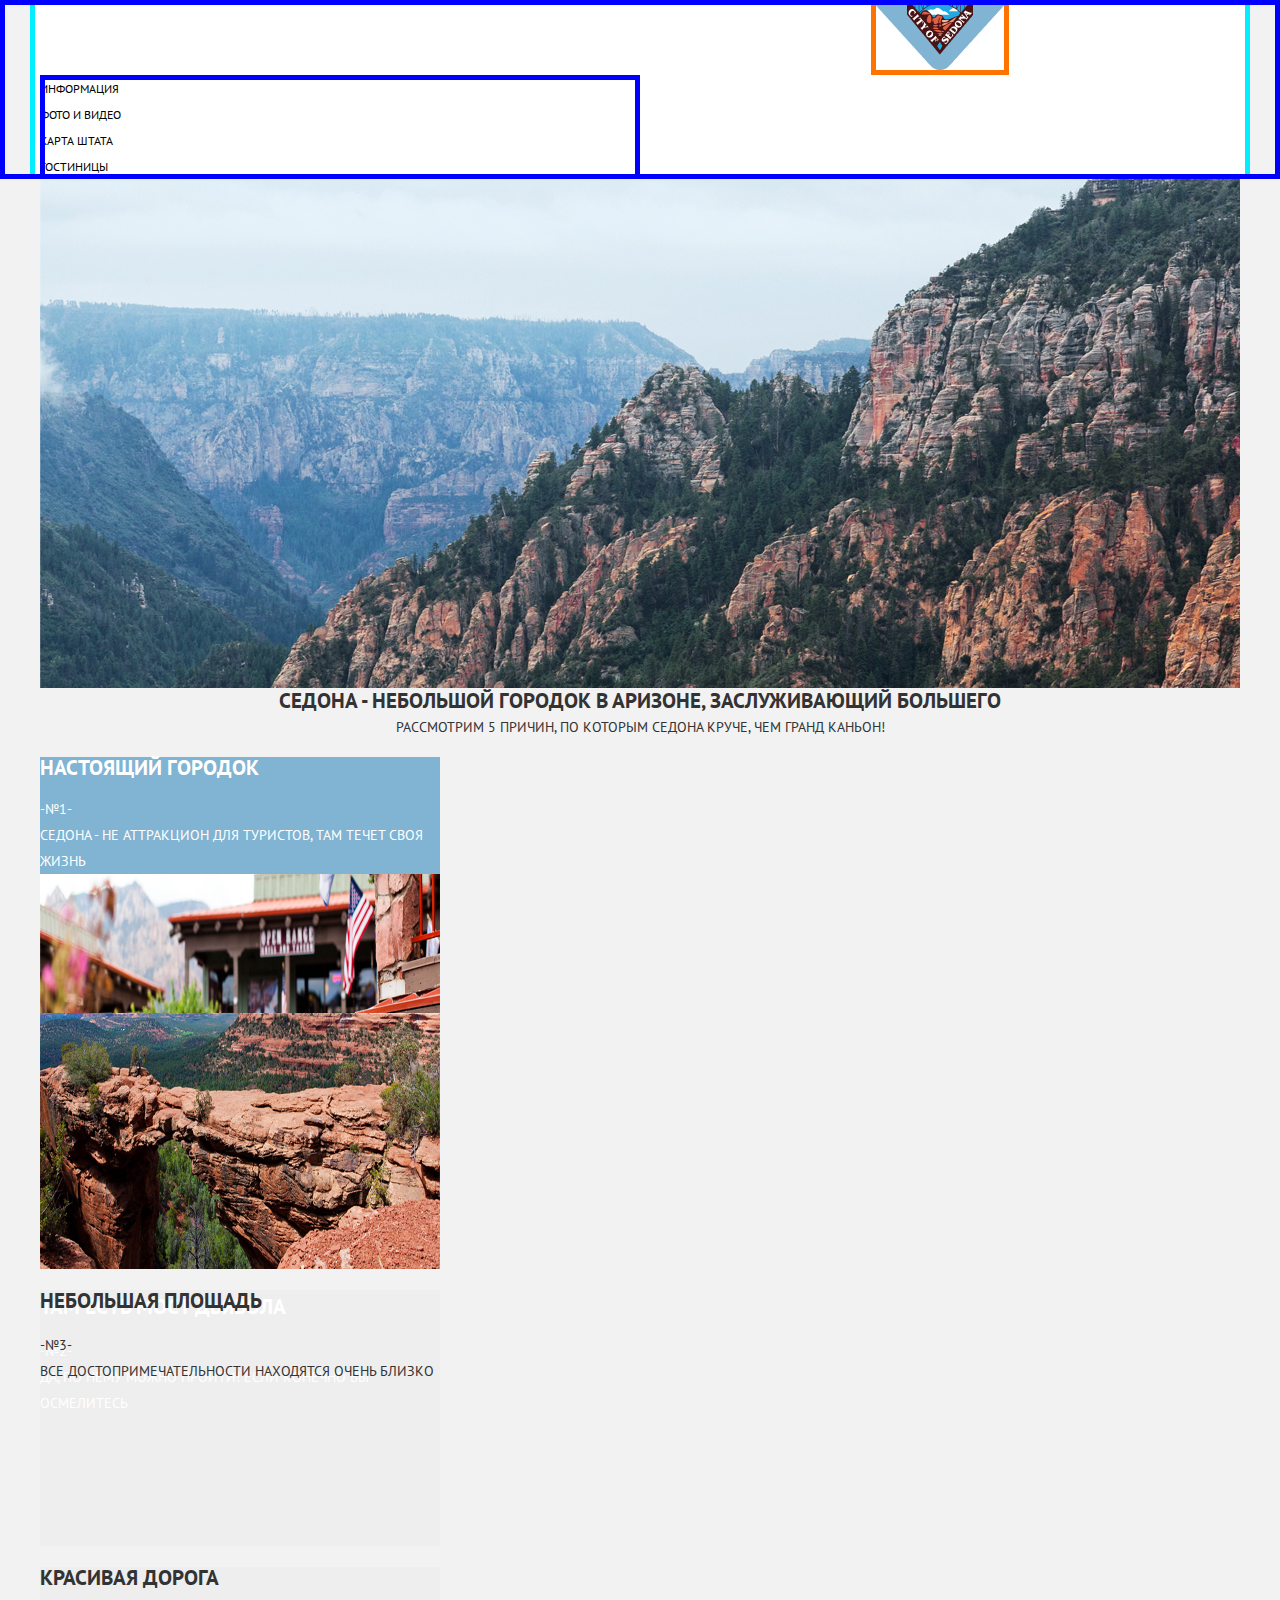
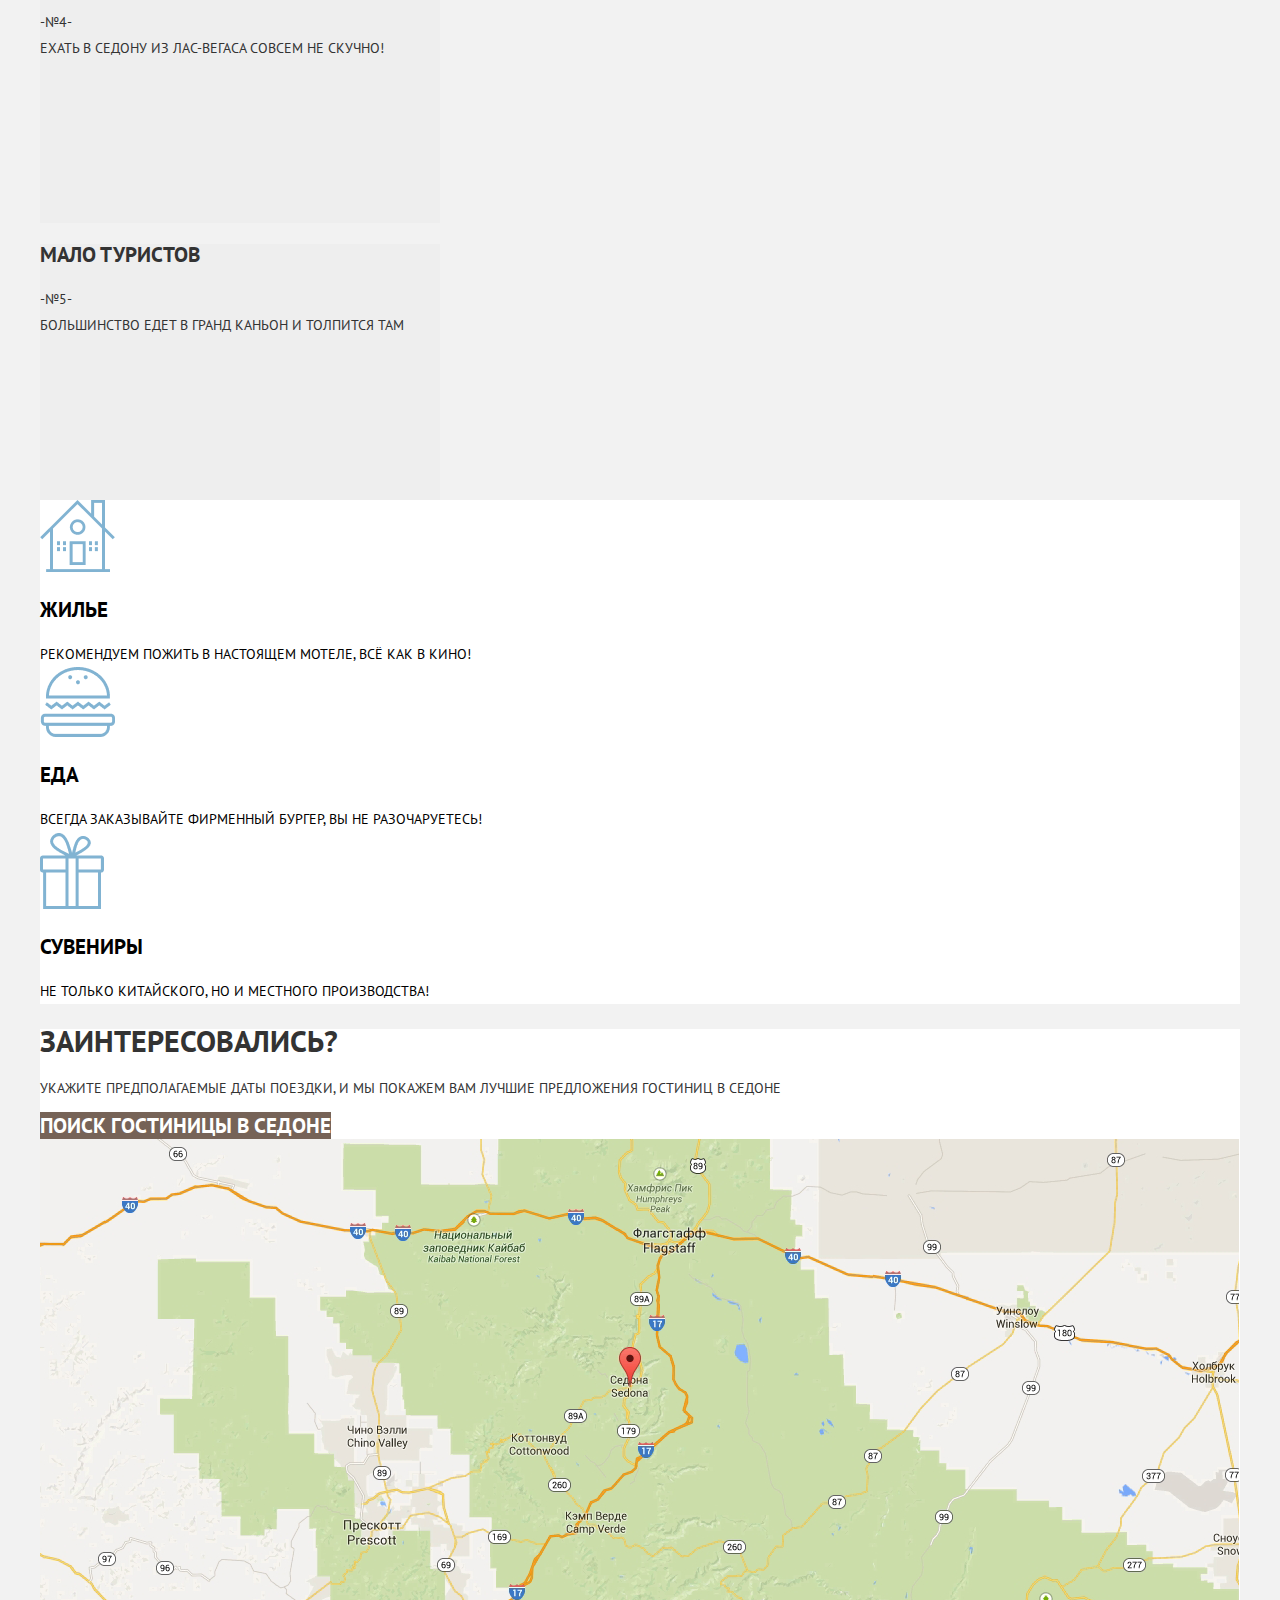
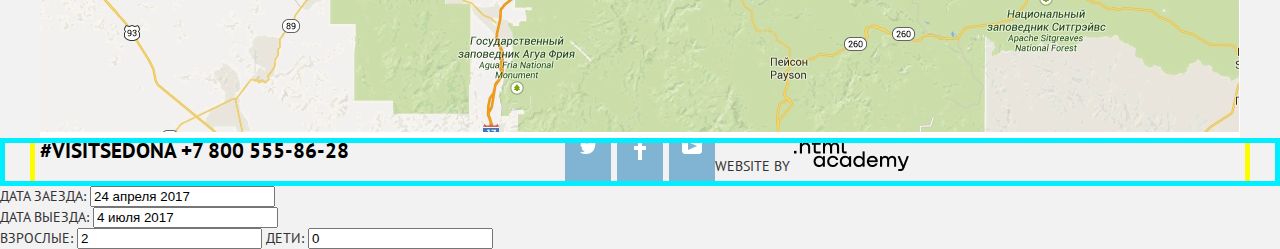
==== commit 0f2a35fe: "Задание 5 переделанное" ====
--- a/index.html
+++ b/index.html
@@ -32,15 +32,15 @@
       <img class="main-sedona" src="img/backgroundphoto.jpg" alt="Main Sedona" width="1200" height="509">
       <h1>Седона - небольшой городок в Аризоне, заслуживающий большего</h1>
       <p class="reasons">Рассмотрим 5 причин, по которым Седона круче, чем Гранд Каньон!</p>
-      <img class="canyon" src="img/canyon.jpg" width="800" height="256" alt="Изображение каньона">
-      <img class="motel" src="img/motel.jpg" width="800" height="256" alt="Изображения мотеля">
-       <ol class="features-list">
-        <li class="feature-item blue"><h2>Настоящий городок</h2>
+      <ol class="features-list">
+        <li class="feature-item blue"><h2>Настоящий городок</h2> 
          <p>-№1-</p>
          <p>Седона - не аттракцион для туристов, там течет своя жизнь</p>
+         <img class="motel" src="img/motel.jpg" width="800" height="256" alt="Изображения мотеля">
         </li>
         <li class="feature-item blue">
-         <h3>Там есть Мост дьявола</h3>
+          <img class="canyon" src="img/canyon.jpg" width="800" height="256" alt="Изображение каньона">
+          <h3>Там есть Мост дьявола</h3>
          <p>-№2-</p>
          <p>Да, по нему можно пройти! Если конечно вы осмелитесь</p>
         </li>
@@ -87,19 +87,7 @@
     </section>
     </div> 
     </section> 
-    <form action="#" method="post">
-      <label>Дата заезда:</label>
-      <input type="text" value="24 апреля 2017">
-      <br>
-     <label for="tour-param-1day">Дата выезда:</label>
-      <input type="text" value="4 июля 2017" id="tour-param-1day">
-      <br>
-      <label>Взрослые:</label>
-      <input type="number" value="2">
-      <label>Дети:</label> 
-      <input type="number" value="0">   
-    </form>
-  </main>
+ </main>
   <footer class="page-footer main-footer">
     <div class="social-navigation-bar">
     <nav class="social-navigation center-wrapper">
@@ -125,15 +113,20 @@
     </nav>
     </div>
   </footer>
-
-
-
-
-  
-
-
-
-    
-  </body>
+  <div>
+  <form action="#" method="post">
+    <label>Дата заезда:</label>
+    <input type="text" value="24 апреля 2017">
+    <br>
+   <label for="tour-param-1day">Дата выезда:</label>
+    <input type="text" value="4 июля 2017" id="tour-param-1day">
+    <br>
+    <label>Взрослые:</label>
+    <input type="number" value="2">
+    <label>Дети:</label> 
+    <input type="number" value="0">   
+  </form>
+  </div>    
+</body>
 </html>
 <s></s>--- a/css/style.css
+++ b/css/style.css
@@ -88,7 +88,7 @@
 .features-navigation {
   display: grid;
   grid-template-columns: 1fr 1fr 1fr;
-  grid-template-rows: 509px auto auto
+  grid-template-rows: 509px auto auto auto auto auto auto autoS;
 }
 
 .main-sedona {
@@ -105,8 +105,6 @@
 }
 
 .motel {
-  grid-column: 2 / 4;
-  grid-row: 4 / 5;
   margin: 0;
   padding: 0;
   width: 800px;
@@ -114,8 +112,6 @@
 }
 
 .canyon {
-  grid-column: 1 / 3;
-  grid-row: 6 / 7;
   margin: 0;
   padding: 0;
   width: 800px;
@@ -142,7 +138,8 @@
 }
 
 .features-list {
-  grid-template-columns: 1 / -1;
+  grid-column: 1 / -1;
+  grid-row: 4 / 5;
   margin: 0;
   padding: 0;
 }
@@ -164,9 +161,11 @@
 }
 
 .feature-plus {
+  grid-column: 1 / -1;
+  grid-row: 5 / 6;
+  margin: 0;
+  padding: 0;
   color: black;
-  margin: 0;
-  padding: 0;
   background-color: #ffffff;
 }
 
@@ -243,13 +242,59 @@
 
 
 .interested {
-background-color: #ffffff;
+  grid-column: 1 / -1;
+  grid-row: 6 / 7;
+  justify-self: center;
+  background-color: #ffffff;
 }
 
 .interested h2 {
   font-size: 30px;    
   line-height: 24px;
   font-weight: 700;
+}
+
+.page-catalog {
+  display: grid;
+  grid-template-columns: 1fr 1fr 1fr;
+  grid-template-rows: 217px auto auto auto;  
+  align-content: start;
+}
+
+.filter {
+  grid-column: 1 / -1;
+  grid-row: 1 / 2 ;
+  width: 1200px;
+  height: 217px;
+}
+
+.filter-checkbox {
+  display: grid;
+  grid-template-columns: 1fr 1fr 1fr;
+  grid-column: 1 / -1;
+  grid-row: 2 / 3;
+} 
+.found {
+
+ display: grid;
+  grid-template-columns: 1fr 1fr 1fr;  
+  grid-column: 1 / -1;
+  grid-row: 3 / 4;
+
+}
+
+
+.found-1 {
+  grid-column: 1 / 2;
+  margin: 0;
+  padding: 0;
+}
+
+.sorting {
+  grid-column: 2 / 3;
+  margin: 0;
+  padding: 0;
+
 }
 
 .sorting li,a {
@@ -273,6 +318,11 @@
   color: #000000;
 }
 
+.arrows {
+  grid-column: 3 / 4;
+  
+}
+
 .arrow-button {
   border: none;
   width: 50px;
@@ -280,8 +330,14 @@
   background-color: #ffffff;
 }
 
+.catalog {
+  grid-column: 1 / -1;
+  grid-row: 4 / 5;
+  margin: 0;
+  padding: 0;
+}
+
 .catalog-item {
-  display: inline-block;
   font-family: "PT Sans", sans-serif;
   font-size: 14px;    
   line-height: 21px;
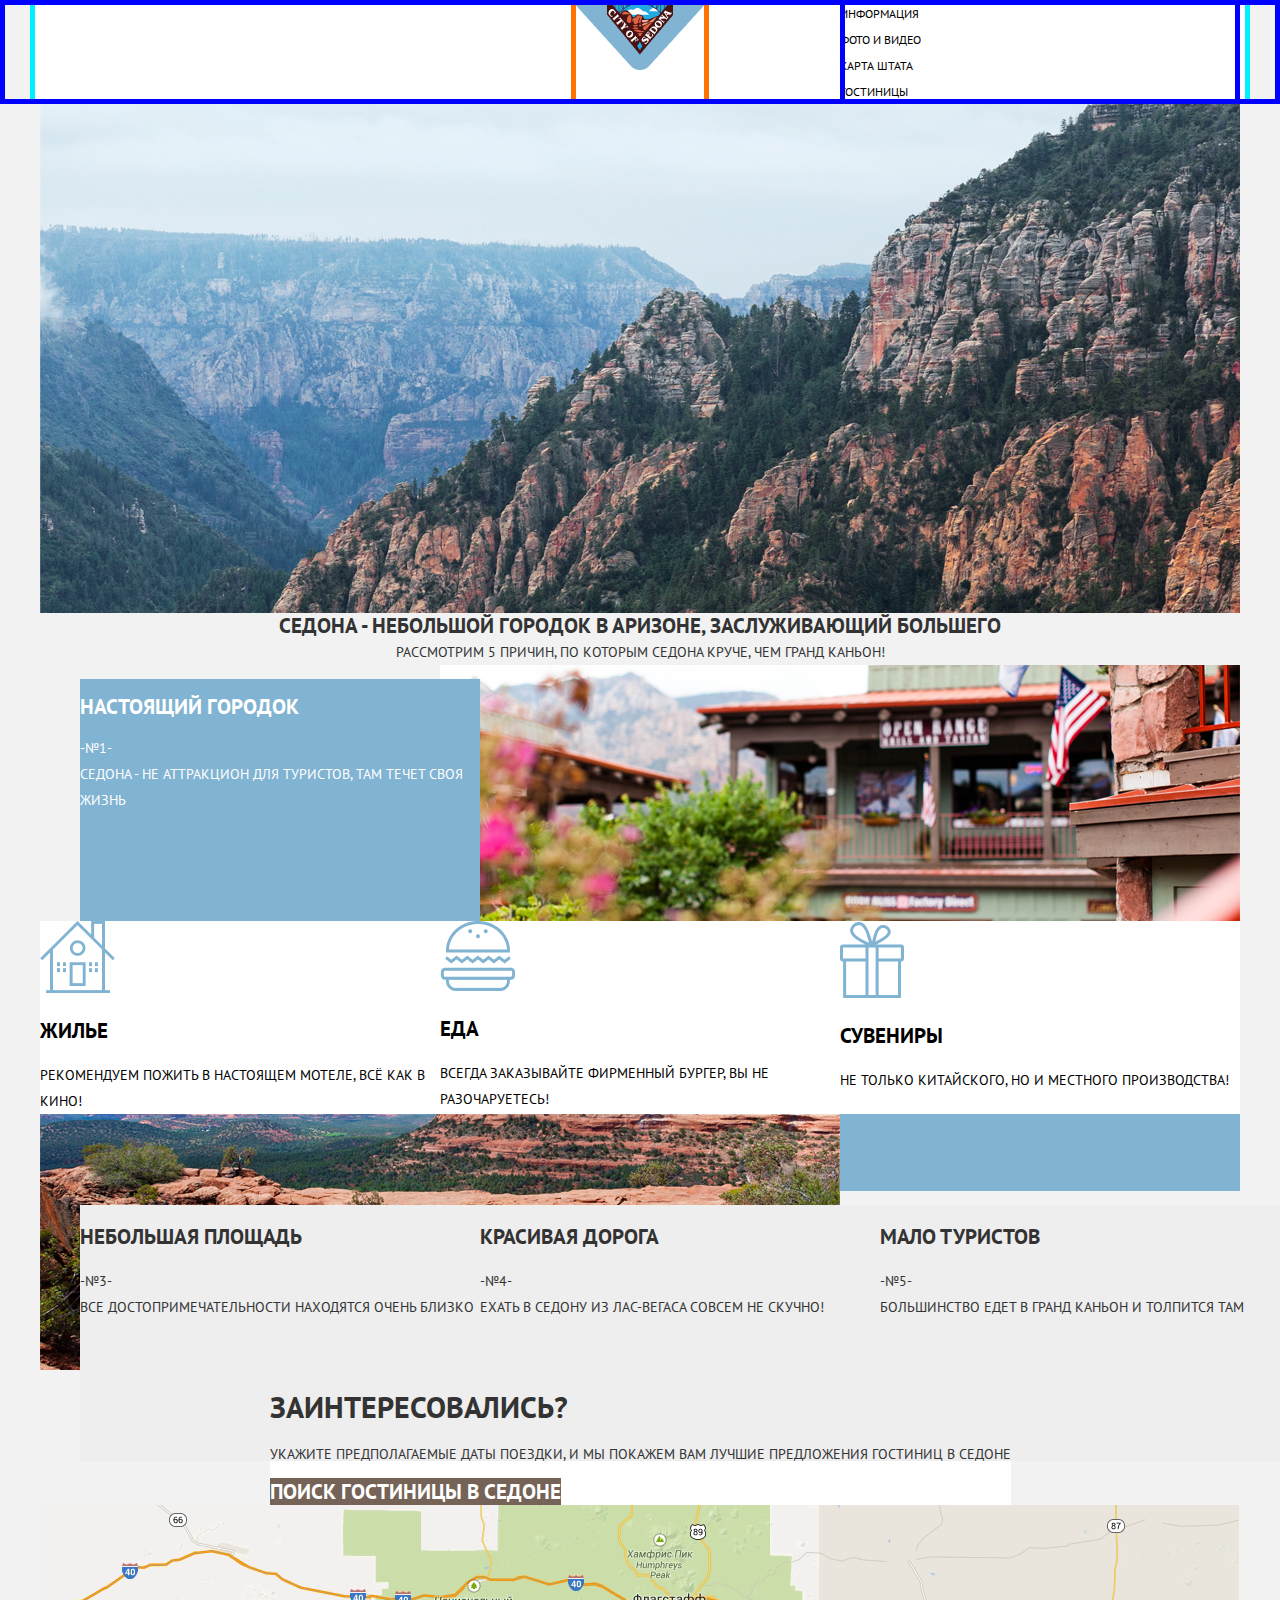
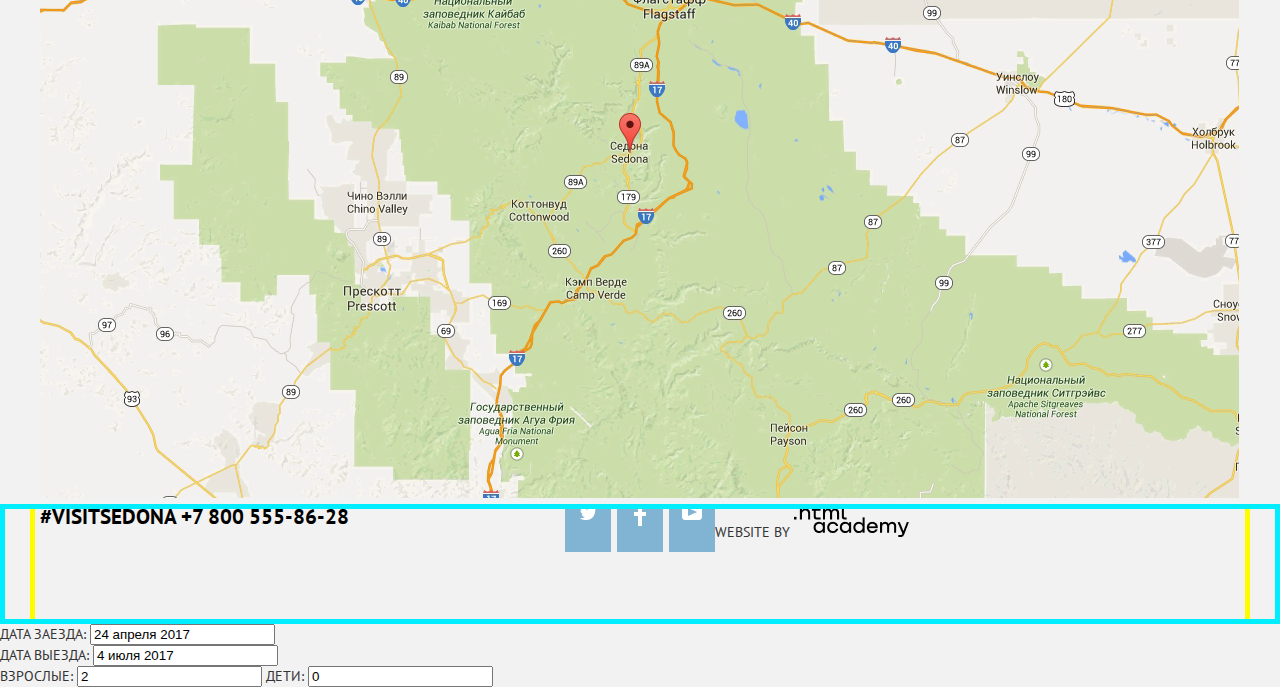
==== commit 50a1c3e0: "Задание 5 переделанное 2" ====
--- a/index.html
+++ b/index.html
@@ -32,18 +32,23 @@
       <img class="main-sedona" src="img/backgroundphoto.jpg" alt="Main Sedona" width="1200" height="509">
       <h1>Седона - небольшой городок в Аризоне, заслуживающий большего</h1>
       <p class="reasons">Рассмотрим 5 причин, по которым Седона круче, чем Гранд Каньон!</p>
-      <ol class="features-list">
+      <img class="motel" src="img/motel.jpg" width="800" height="256" alt="Изображения мотеля">
+      <img class="canyon" src="img/canyon.jpg" width="800" height="256" alt="Изображение каньона">
+      <div class="features-list">
+       <ol class="town">
+         
         <li class="feature-item blue"><h2>Настоящий городок</h2> 
          <p>-№1-</p>
          <p>Седона - не аттракцион для туристов, там течет своя жизнь</p>
-         <img class="motel" src="img/motel.jpg" width="800" height="256" alt="Изображения мотеля">
         </li>
-        <li class="feature-item blue">
-          <img class="canyon" src="img/canyon.jpg" width="800" height="256" alt="Изображение каньона">
+       
+        <li class="feature-item blue bridge">
           <h3>Там есть Мост дьявола</h3>
          <p>-№2-</p>
          <p>Да, по нему можно пройти! Если конечно вы осмелитесь</p>
         </li>
+        </ol>
+       <ol class="square">
         <li class="feature-item grey">
          <h3>Небольшая площадь</h3>
          <p>-№3-</p>
@@ -59,7 +64,8 @@
          <p>-№5-</p>
          <p>Большинство едет в гранд каньон и толпится там</p>
         </li>
-      </ol>
+       </ol>  
+      </div>
       <ul class="feature-plus">
         <li>
           <img src="img/home.png" width="75" height="72" alt="Жильё">    
@@ -83,14 +89,16 @@
       <h2>Заинтересовались?</h2>
       <p>Укажите предполагаемые даты поездки, и мы покажем вам лучшие предложения гостиниц в седоне</p>
       <a class="button" href="blank.html">ПОИСК ГОСТИНИЦЫ В седоне</a>
-      <img src="img/map.png" width="1199" height="594" alt="Карта расположения">
+     
     </section>
-    </div> 
+    <img class="map" src="img/map.png" width="1199" height="594" alt="Карта расположения">
     </section> 
  </main>
-  <footer class="page-footer main-footer">
+
+ <footer class="page-footer main-footer">
     <div class="social-navigation-bar">
     <nav class="social-navigation center-wrapper">
+   
     <p class="footer-contacts">#visitsedona
         <a class="footer-phone" href="tel:+78005558628">+7 800 555-86-28</a>
     </p>
--- a/css/style.css
+++ b/css/style.css
@@ -35,7 +35,7 @@
 
 .main-navigation {
   display: grid;
-  grid-template-columns: 1fr 1fr;
+  grid-template-columns: 1fr 1fr 1fr;
   justify-content: stretch;
   background-color: #ffffff;
   outline: 5px solid rgb(0, 238, 255);
@@ -88,7 +88,7 @@
 .features-navigation {
   display: grid;
   grid-template-columns: 1fr 1fr 1fr;
-  grid-template-rows: 509px auto auto auto auto auto auto autoS;
+  grid-template-rows: 509px auto auto 256px auto 256px auto auto auto;
 }
 
 .main-sedona {
@@ -105,6 +105,8 @@
 }
 
 .motel {
+  grid-column: 2 / 4;
+  grid-row: 4 / 5;
   margin: 0;
   padding: 0;
   width: 800px;
@@ -112,6 +114,8 @@
 }
 
 .canyon {
+  grid-column: 1 / 3;
+  grid-row: 6 / 7;
   margin: 0;
   padding: 0;
   width: 800px;
@@ -142,6 +146,12 @@
   grid-row: 4 / 5;
   margin: 0;
   padding: 0;
+}
+
+.town {
+  display: grid;
+  grid-template-columns: 1fr 1fr 1fr;
+  grid-column: 1 / -1;
 }
 
 .features-list h2,h3 {
@@ -155,12 +165,26 @@
   background-color: #81b3d2;
 }
 
+.square {
+  display: grid;
+  grid-template-columns: 1fr 1fr 1fr;
+  grid-column: 1 / -1;
+  grid-row: 7/ 8;
+}
+
 .feature-item {
   width: 400px;
   height: 256px;
 }
 
+.bridge {
+  grid-column: 3/ 4;
+  grid-row: 6 / 7;
+}
+
 .feature-plus {
+  display: grid;
+  grid-template-columns: 1fr 1fr 1fr;
   grid-column: 1 / -1;
   grid-row: 5 / 6;
   margin: 0;
@@ -169,11 +193,14 @@
   background-color: #ffffff;
 }
 
+
 .grey {
   background-color: #eeeeee; 
 }
 
-
+.main-footer {
+  background: rgba(255, 255, 255, .5);
+}
 
 .footer-contacts {
   grid-column: 1 / 2;
@@ -196,6 +223,7 @@
   display: grid;
   grid-template-columns: 1fr auto 1fr;
   background-color: #ffffff 90%;
+  min-height: 120px;
   outline: 5px solid rgb(255, 251, 0);
   outline-offset: -5px;
 }
@@ -240,10 +268,14 @@
   font-style: normal;
 }
 
+.map {
+  grid-column: 1 / -1;
+  grid-row: 9 / 10;
+}
 
 .interested {
   grid-column: 1 / -1;
-  grid-row: 6 / 7;
+  grid-row: 8 / 9;
   justify-self: center;
   background-color: #ffffff;
 }
@@ -269,14 +301,15 @@
 }
 
 .filter-checkbox {
+  background: url(../img/background-blur.jpg) no-repeat #9eb5ca;
   display: grid;
   grid-template-columns: 1fr 1fr 1fr;
   grid-column: 1 / -1;
   grid-row: 2 / 3;
 } 
+
 .found {
-
- display: grid;
+  display: grid;
   grid-template-columns: 1fr 1fr 1fr;  
   grid-column: 1 / -1;
   grid-row: 3 / 4;
